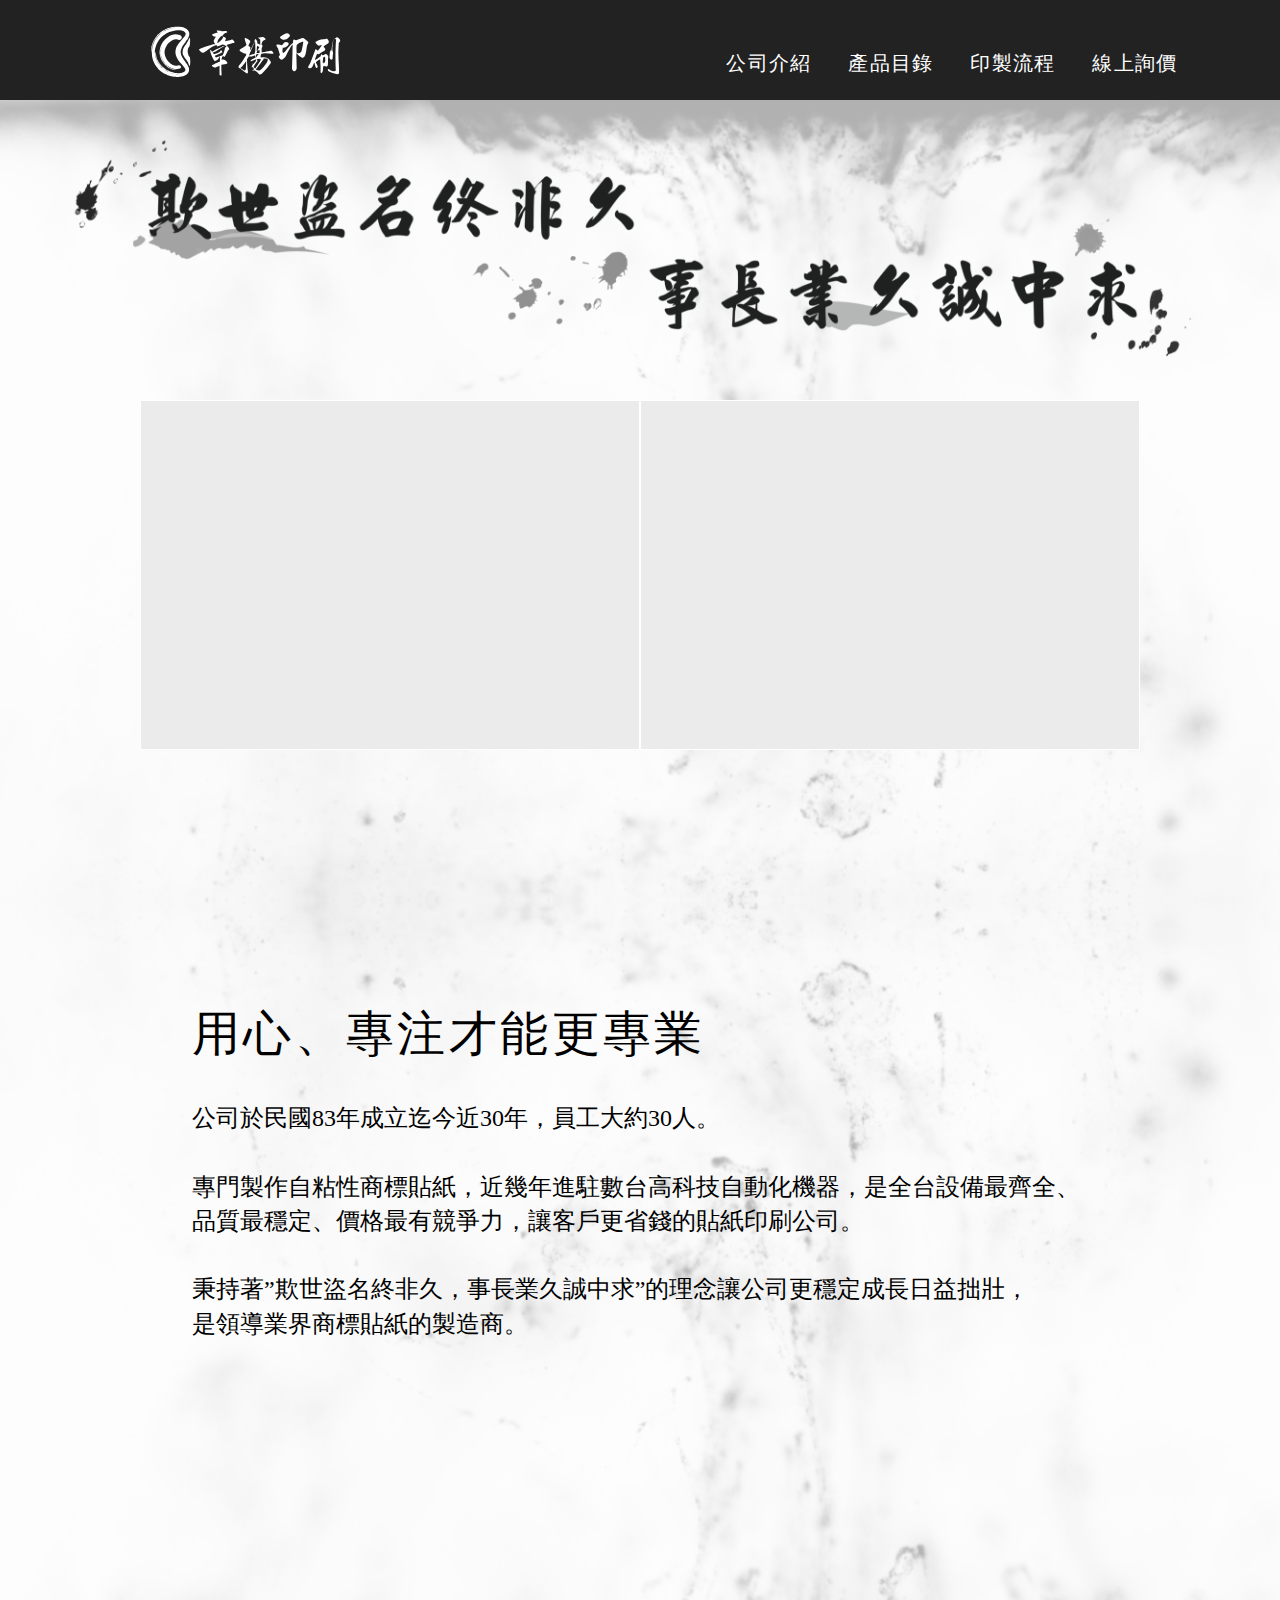
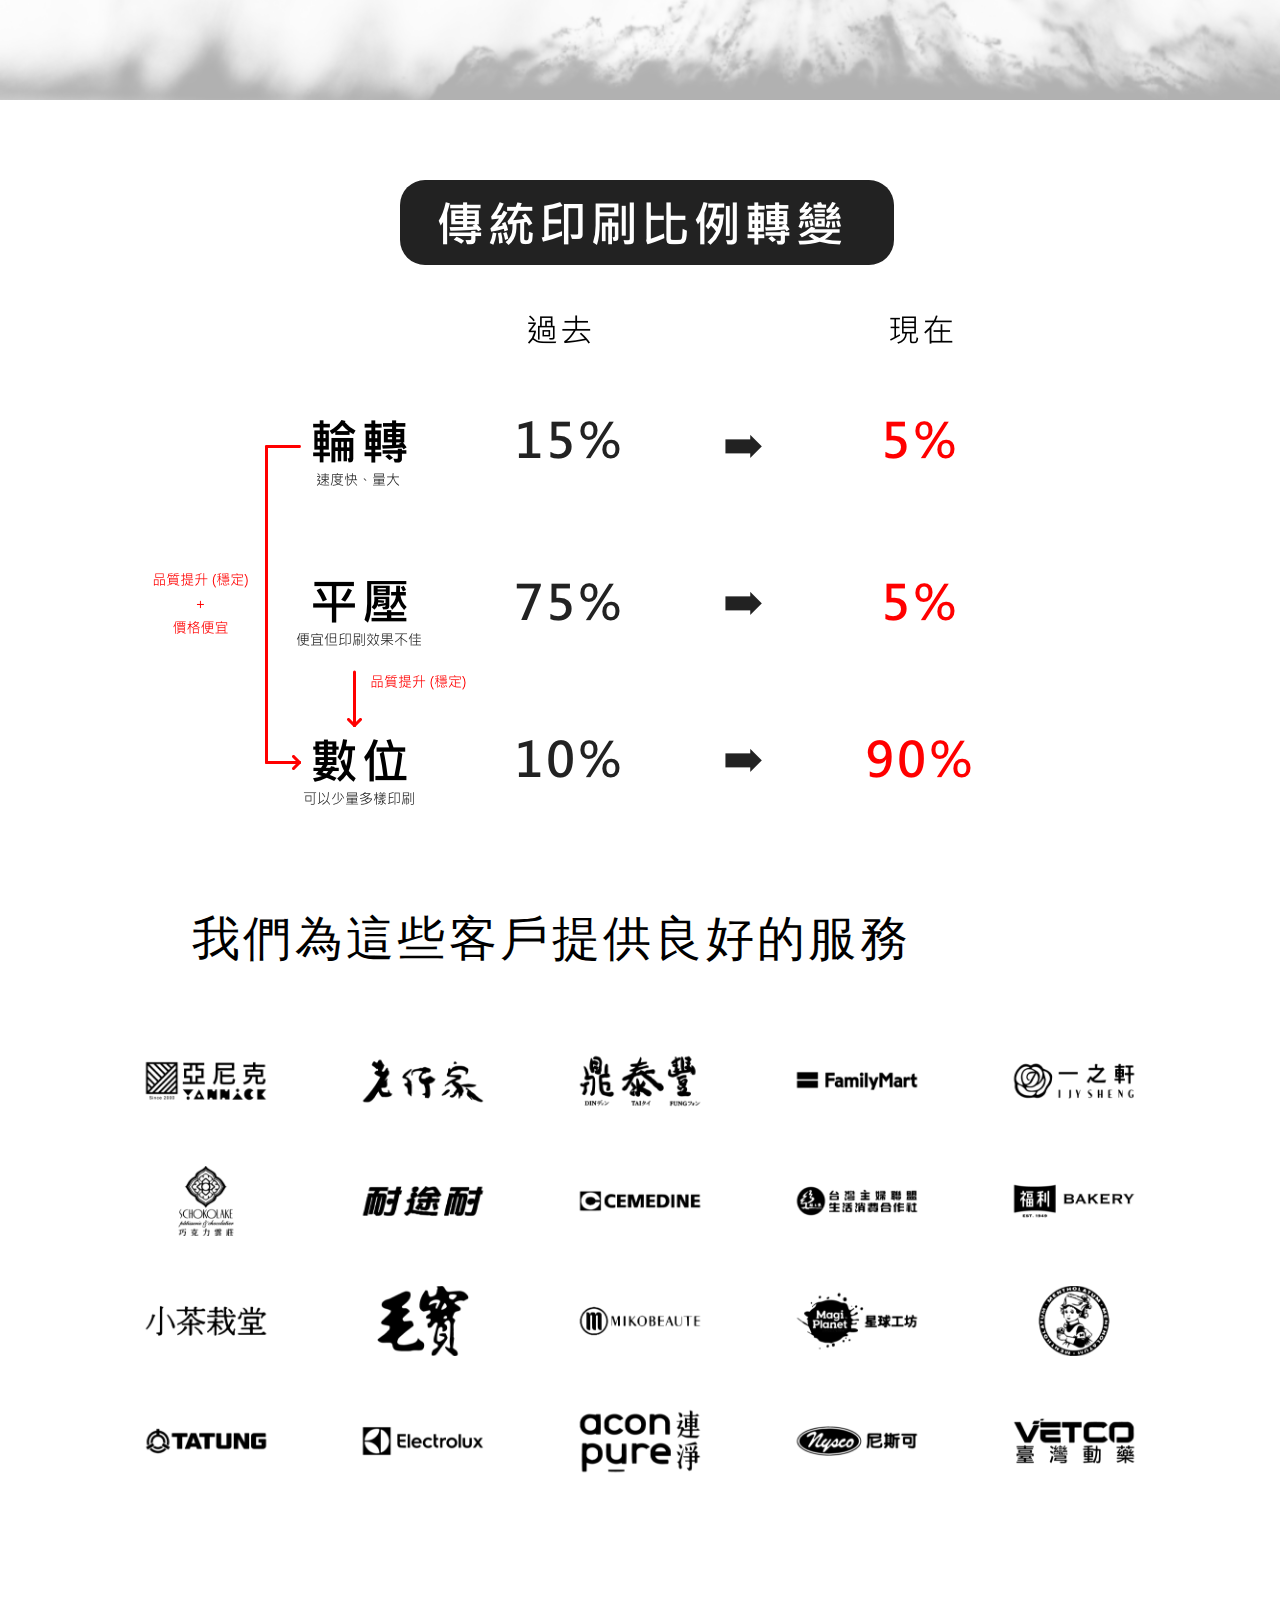
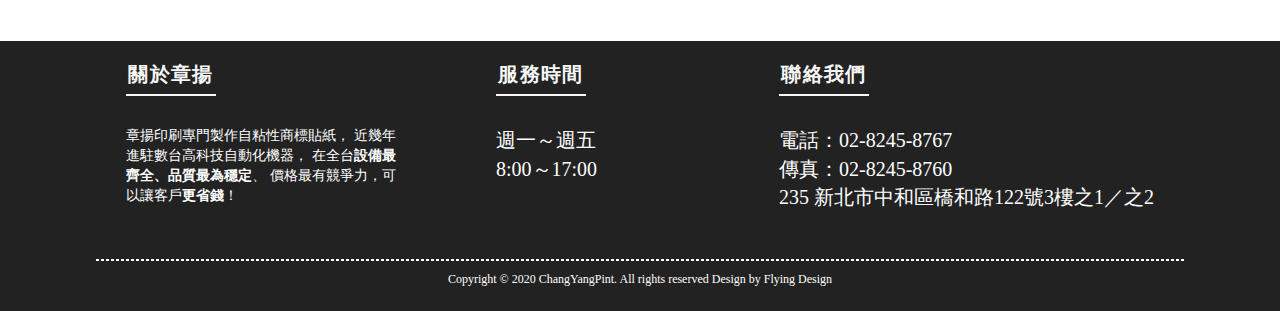
==== about.html @ 3173a576 "Add content on about.html" ====
<!doctype html>
<html lang="en">
<head>
    <meta charset="UTF-8">
    <meta name="viewport"
          content="width=device-width, user-scalable=no, initial-scale=1.0, maximum-scale=1.0, minimum-scale=1.0">
    <meta http-equiv="X-UA-Compatible" content="ie=edge">
    <title>章揚印刷 - 公司介紹</title>
    <link rel="stylesheet" href="https://maxcdn.bootstrapcdn.com/bootstrap/3.3.7/css/bootstrap.min.css">
    <link rel="stylesheet" type="text/css" href="css/root.css"/>
    <link rel="stylesheet" type="text/css" href="css/gen_layout.css"/>
    <link rel="stylesheet" type="text/css" href="css/animate.css"/>
</head>
<body>
<div>
    <!-- 頭部導覽 -->
    <header>
        <a href="index.html">
            <div id="nav-logo"></div>
        </a>
        <nav>
            <ul>
                <li><a href="about.html">公司介紹</a></li>
                <li><a href="catalog.html">產品目錄</a></li>
                <li><a href="process.html">印製流程</a></li>
                <li><a href="process.html#online-quote">線上詢價</a></li>
            </ul>
        </nav>
    </header>
    <!-- 公司介紹重點 -->
    <article class="company-main-content1">
        <div class="company-motto fade-in"><img src="img/about/img_introduction_motto.png"></div>
        <div class="company-content-gallery">
            <div class="company-content-gallery-img"></div>
            <div class="company-content-gallery-img"></div>
        </div>
    </article>
    <article class="company-main-content2">
        <div class="company-content-headline">用心、專注才能更專業</div>
        <div class="company-content-history">公司於民國83年成立迄今近30年，員工大約30人。</br></br>
            專門製作自粘性商標貼紙，近幾年進駐數台高科技自動化機器，是全台設備最齊全、</br>
            品質最穩定、價格最有競爭力，讓客戶更省錢的貼紙印刷公司。</br></br>
            秉持著”欺世盜名終非久，事長業久誠中求”的理念讓公司更穩定成長日益拙壯，</br>
            是領導業界商標貼紙的製造商。
        </div>
    </article>
    <!-- 成功案例 -->
    <article class="company-transition">
        <img src="img/about/tranditional_print.png"/>
    </article>
    <!-- 成功案例 -->
    <article>
        <div class="company-customer-headline">我們為這些客戶提供良好的服務</div>
        <div class="company-customer-logo">
            <ul>
                <li><img src="img/about/logo_client_1.png"></li>
                <li><img src="img/about/logo_client_2.png"></li>
                <li><img src="img/about/logo_client_3.png"></li>
                <li><img src="img/about/logo_client_4.png"></li>
                <li><img src="img/about/logo_client_5.png"></li>
            </ul>
            <ul>
                <li><img src="img/about/logo_client_6.png"></li>
                <li><img src="img/about/logo_client_7.png"></li>
                <li><img src="img/about/logo_client_8.png"></li>
                <li><img src="img/about/logo_client_9.png"></li>
                <li><img src="img/about/logo_client_10.png"></li>
            </ul>
            <ul>
                <li><img src="img/about/logo_client_11.png"></li>
                <li><img src="img/about/logo_client_12.png"></li>
                <li><img src="img/about/logo_client_13.png"></li>
                <li><img src="img/about/logo_client_14.png"></li>
                <li><img src="img/about/logo_client_15.png"></li>
            </ul>
            <ul>
                <li><img src="img/about/logo_client_16.png"></li>
                <li><img src="img/about/logo_client_17.png"></li>
                <li><img src="img/about/logo_client_18.png"></li>
                <li><img src="img/about/logo_client_19.png"></li>
                <li><img src="img/about/logo_client_20.png"></li>
            </ul>
        </div>
    </article>
    <!-- 底部資訊 -->
    <footer>
        <div id="footer-info">
            <div class="footer-about">
                <h4>關於章揚</h4>
                <p>章揚印刷專門製作自粘性商標貼紙， 近幾年進駐數台高科技自動化機器， 在全台<b>設備最齊全、品質最為穩定</b>、 價格最有競爭力，可以讓客戶<b>更省錢</b>！</p>
            </div>
            <div class="footer-hours">
                <h4>服務時間</h4>
                <p>週一～週五<br>8:00～17:00</p>
            </div>
            <div class="footer-contact">
                <h4>聯絡我們</h4>
                <p>電話：02-8245-8767<br>傳真：02-8245-8760<br>235 新北市中和區橋和路122號3樓之1／之2</p>
            </div>
        </div>
        <div id="footer-divider"></div>
        <div id="footer-copyright">
            Copyright © 2020 ChangYangPint. All rights reserved Design by Flying Design
        </div>
    </footer>
</div>
</body>
<script lang="javascript" src="https://ajax.googleapis.com/ajax/libs/jquery/3.5.1/jquery.min.js"></script>
<script lang="javascript" src="https://maxcdn.bootstrapcdn.com/bootstrap/3.3.7/js/bootstrap.min.js"></script>
<style>

    .company-main-content1 {
        position: relative;
        display: flow-root;
        margin: auto;
        height: 800px;
    }

    .company-main-content1::after {
        content: '';
        background: url('img/about/bg_1_introduction.png') 0% 0% no-repeat padding-box;
        background-size: cover;
        position: absolute;
        top: 0px;
        right: 0px;
        left: 0px;
        bottom: 0px;
        opacity: 0.3;
        z-index: -1;
    }

    .company-main-content2 {
        position: relative;
        display: block;
        margin: auto;
        padding-top: 100px;
        height: 800px;
    }

    .company-main-content2::after {
        content: '';
        background: url('img/about/bg_2_introduction.png') 0% 0% no-repeat padding-box;
        background-size: cover;
        position: absolute;
        top: 0px;
        right: 0px;
        left: 0px;
        bottom: 0px;
        opacity: 0.3;
        z-index: -1;
    }

    .company-motto {
        clear: both;
        margin: 26px auto auto;
        width: 1200px;
        height: 250px;

    }

    .company-content-gallery {
        clear: both;
        margin: 23.73px auto auto;
        display: flex;
        flex-wrap: wrap;
        justify-content: center;
    }

    .company-content-gallery-img {
        display: flex;
        width: 500px;
        height: 350px;
        border: 1px solid var(--unnamed-color-ffffff);
        background: #EBEBEB 0% 0% no-repeat padding-box;
        border: 1px solid #FFFFFF;
    }

    .company-content-headline {
        margin: auto auto auto 15%;
        width: 678px;
        height: 66px;
        font: Regular var(--unnamed-font-size-48)/var(--unnamed-line-spacing-64) var(--unnamed-font-family-microsoft-jhenghei);
        font-size: 48px;
        letter-spacing: var(--unnamed-character-spacing-3-36);
        color: var(--unnamed-color-000000);
        text-align: left;
        color: #000000;
    }

    .company-content-history {
        margin: 35px auto auto 15%;
        width: 904px;
        height: 338px;
        font: Regular var(--unnamed-font-size-24)/var(--unnamed-line-spacing-36) var(--unnamed-font-family-helvetica-neue);
        font-size: 24px;
        letter-spacing: var(--unnamed-character-spacing-0);
        color: var(--unnamed-color-000000);
        text-align: left;
        letter-spacing: 0px;
        color: #000000;
    }

    .company-customer-headline {
        margin: 95px auto auto 15%;
        width: 734px;
        height: 72px;
        font: Regular var(--unnamed-font-size-48)/var(--unnamed-line-spacing-64) var(--unnamed-font-family-microsoft-jhenghei);
        font-size: 48px;
        letter-spacing: var(--unnamed-character-spacing-3-36);
        color: var(--unnamed-color-000000);
        text-align: left;
        letter-spacing: 3.36px;
        color: #000000;
    }

    .company-customer-logo {
        clear: both;
        margin: 69px auto 115px auto;
        display: flex;
        flex-wrap: wrap;
        justify-content: center;
    }

    .company-customer-logo ul {
        list-style-type: none;
        padding: 0;
        margin-bottom: 50px;
        overflow: hidden;
    }

    .company-customer-logo li {
        float: left;
        margin: auto 38.5px auto;
    }

    .company-customer-logo img {
        width: 140px;
        height: 70px;
    }

    .company-transition {
        margin: 80px auto auto -150px;
        clear: both;
        display: flex;
        flex-wrap: wrap;
        justify-content: center;
    }
</style>
</html>
---- css/root.css ----
:root {

    /* Colors: */
    --unnamed-color-ffffff: #FFFFFF;
    --unnamed-color-222222: #222222;
    --unnamed-color-000000: #000000;
    --unnamed-color-f7f7f7: #F7F7F7;
    --unnamed-color-6f6f6f: #6F6F6F;
    --unnamed-color-eaeaea: #EAEAEA;
    --unnamed-color-bfbfbf: #BFBFBF;

    /* Font/text values */
    --unnamed-font-family-microsoft-jhenghei: Microsoft JhengHei;
    --unnamed-font-family-helvetica-neue: Helvetica Neue;
    --unnamed-font-style-regular: Regular;
    --unnamed-font-style-bold: Bold;
    --unnamed-font-size-16: 16px;
    --unnamed-font-size-20: 20px;
    --unnamed-font-size-24: 24px;
    --unnamed-font-size-32: 32px;
    --unnamed-font-size-48: 48px;
    --unnamed-character-spacing-0: 0px;
    --unnamed-character-spacing-1-4: 1.4px;
    --unnamed-character-spacing-2-24: 2.24px;
    --unnamed-character-spacing-3-36: 3.36px;
    --unnamed-line-spacing-24: 24px;
    --unnamed-line-spacing-27: 27px;
    --unnamed-line-spacing-35: 35px;
    --unnamed-line-spacing-36: 36px;
    --unnamed-line-spacing-42: 42px;
    --unnamed-line-spacing-64: 64px;
}

/* Character Styles */
.unnamed-character-style-1 {
    font-family: var(--unnamed-font-family-microsoft-jhenghei);
    font-style: var(--unnamed-font-style-regular);
    font-size: var(--unnamed-font-size-16);
    line-height: var(--unnamed-line-spacing-24);
    letter-spacing: var(--unnamed-character-spacing-0);
    color: var(--unnamed-color-6f6f6f);
}
.unnamed-character-style-2 {
    font-family: var(--unnamed-font-family-microsoft-jhenghei);
    font-style: var(--unnamed-font-style-regular);
    font-size: var(--unnamed-font-size-20);
    line-height: var(--unnamed-line-spacing-27);
    letter-spacing: var(--unnamed-character-spacing-1-4);
    color: var(--unnamed-color-000000);
}
.unnamed-character-style-3 {
    font-family: var(--unnamed-font-family-microsoft-jhenghei);
    font-style: var(--unnamed-font-style-regular);
    font-size: var(--unnamed-font-size-20);
    line-height: var(--unnamed-line-spacing-27);
    letter-spacing: var(--unnamed-character-spacing-1-4);
    color: var(--unnamed-color-f7f7f7);
}
.unnamed-character-style-4 {
    font-family: var(--unnamed-font-family-microsoft-jhenghei);
    font-style: var(--unnamed-font-style-regular);
    font-size: var(--unnamed-font-size-32);
    line-height: var(--unnamed-line-spacing-42);
    letter-spacing: var(--unnamed-character-spacing-2-24);
    color: var(--unnamed-color-000000);
}
.unnamed-character-style-5 {
    font-family: var(--unnamed-font-family-microsoft-jhenghei);
    font-style: var(--unnamed-font-style-regular);
    font-size: var(--unnamed-font-size-48);
    line-height: var(--unnamed-line-spacing-64);
    letter-spacing: var(--unnamed-character-spacing-3-36);
    color: var(--unnamed-color-000000);
}
.微軟正黑體-—-16pt_bold {
    font-family: var(--unnamed-font-family-microsoft-jhenghei);
    font-style: var(--unnamed-font-style-bold);
    font-size: var(--unnamed-font-size-16);
    line-height: var(--unnamed-line-spacing-24);
    letter-spacing: var(--unnamed-character-spacing-0);
    color: var(--unnamed-color-ffffff);
}
.微軟正黑體-—-20pt_bold {
    font-family: var(--unnamed-font-family-microsoft-jhenghei);
    font-style: var(--unnamed-font-style-bold);
    font-size: var(--unnamed-font-size-20);
    line-height: var(--unnamed-line-spacing-27);
    letter-spacing: var(--unnamed-character-spacing-1-4);
    color: var(--unnamed-color-ffffff);
}
.unnamed-character-style-6 {
    font-family: var(--unnamed-font-family-microsoft-jhenghei);
    font-style: var(--unnamed-font-style-bold);
    font-size: var(--unnamed-font-size-20);
    line-height: var(--unnamed-line-spacing-27);
    letter-spacing: var(--unnamed-character-spacing-0);
    color: var(--unnamed-color-222222);
}
---- css/gen_layout.css ----
body {
    position: relative;
    display: block;
    width: auto;
    opacity: 1;
    font-family: var(--unnamed-font-family-microsoft-jhenghei);
}

header {
    top: 0px;
    left: 0px;
    width: 100%;
    height: 100px;
    background: #222222;
}

#nav-logo {
    position: absolute;
    top: 22px;
    left: 138px;
    width: 210px;
    height: 60px;
    background: transparent url('../img/logo_changyangprint.svg') 0% 0% no-repeat padding-box;
    float: left;
}

nav {
    position: absolute;
    top: 49px;
    left: 692px;
}

nav ul {
    list-style-type: none;
    margin: 0;
    padding: 0;
    overflow: hidden;
}

nav li {
    float: left;
}

nav li a {
    display: block;
    margin-left: 32px;
    width: 90px;
    height: 32px;
    text-decoration: none;
    font: Regular var(--unnamed-font-size-20)/var(--unnamed-line-spacing-27) var(--unnamed-font-family-microsoft-jhenghei);
    font-size: 20px;
    letter-spacing: var(--unnamed-character-spacing-1-4);
    color: var(--unnamed-color-ffffff);
    text-align: center;
}

nav li a:hover {
    text-decoration: none;
    color: #707070;
    border-bottom: 1px;
    border-bottom-width: 2px;
    border-bottom-style: solid;
}

footer {
    width: auto;
    height: 270px;
    background: #222222 0% 0% no-repeat padding-box;
    text-align: center;
}

#footer-info {
    margin: 20px auto auto;
    display: inline-block;
    text-align: center;
}

#footer-info>div {
    float: left;
}

#footer-info h4 {
    margin-top: auto;
    width: 90px;
    height: 35px;
    text-align: center;
    border-bottom: 1px;
    border-bottom-width: 2px;
    border-bottom-style: solid;
    font: Bold var(--unnamed-font-size-20)/var(--unnamed-line-spacing-27) var(--unnamed-font-family-microsoft-jhenghei);
    letter-spacing: var(--unnamed-character-spacing-1-4);
    color: var(--unnamed-color-f7f7f7);
}

#footer-info p {
    margin-top: 30.03px;
    text-align: left;
    letter-spacing: var(--unnamed-character-spacing-0) !important;
    color: var(--unnamed-color-ffffff) !important;
}

.footer-about {
    width: 350px;
    margin: auto 20px auto 30px;
}

.footer-about p {
    width: 272px;
    height: 117px;
}

.footer-hours {
    width: 263px;
    margin-right: 20px;
}

.footer-hours p {
    width: 110px;
    height: 62px;
    font: Regular var(--unnamed-font-size-20)/35px var(--unnamed-font-family-microsoft-jhenghei);
    font-size: 20px !important;;
}

.footer-contact p {
    width: 405px;
    height: 97px;
    font: Regular var(--unnamed-font-size-20)/35px var(--unnamed-font-family-microsoft-jhenghei);
    font-size: 20px !important;
}

#footer-divider {
    clear: both;
    margin: auto;
    width: 85%;
    height: 0px;
    border: 1px dashed #FFFFFF;
}

#footer-copyright {
    clear: both;
    margin: 10px auto auto;
    width: 439px;
    height: 16px;
    text-align: center;
    font: Regular 12px/var(--unnamed-line-spacing-24) var(--unnamed-font-family-microsoft-jhenghei);
    font-size: 12px;
    letter-spacing: 0px;
    color: #FFFFFF;
}
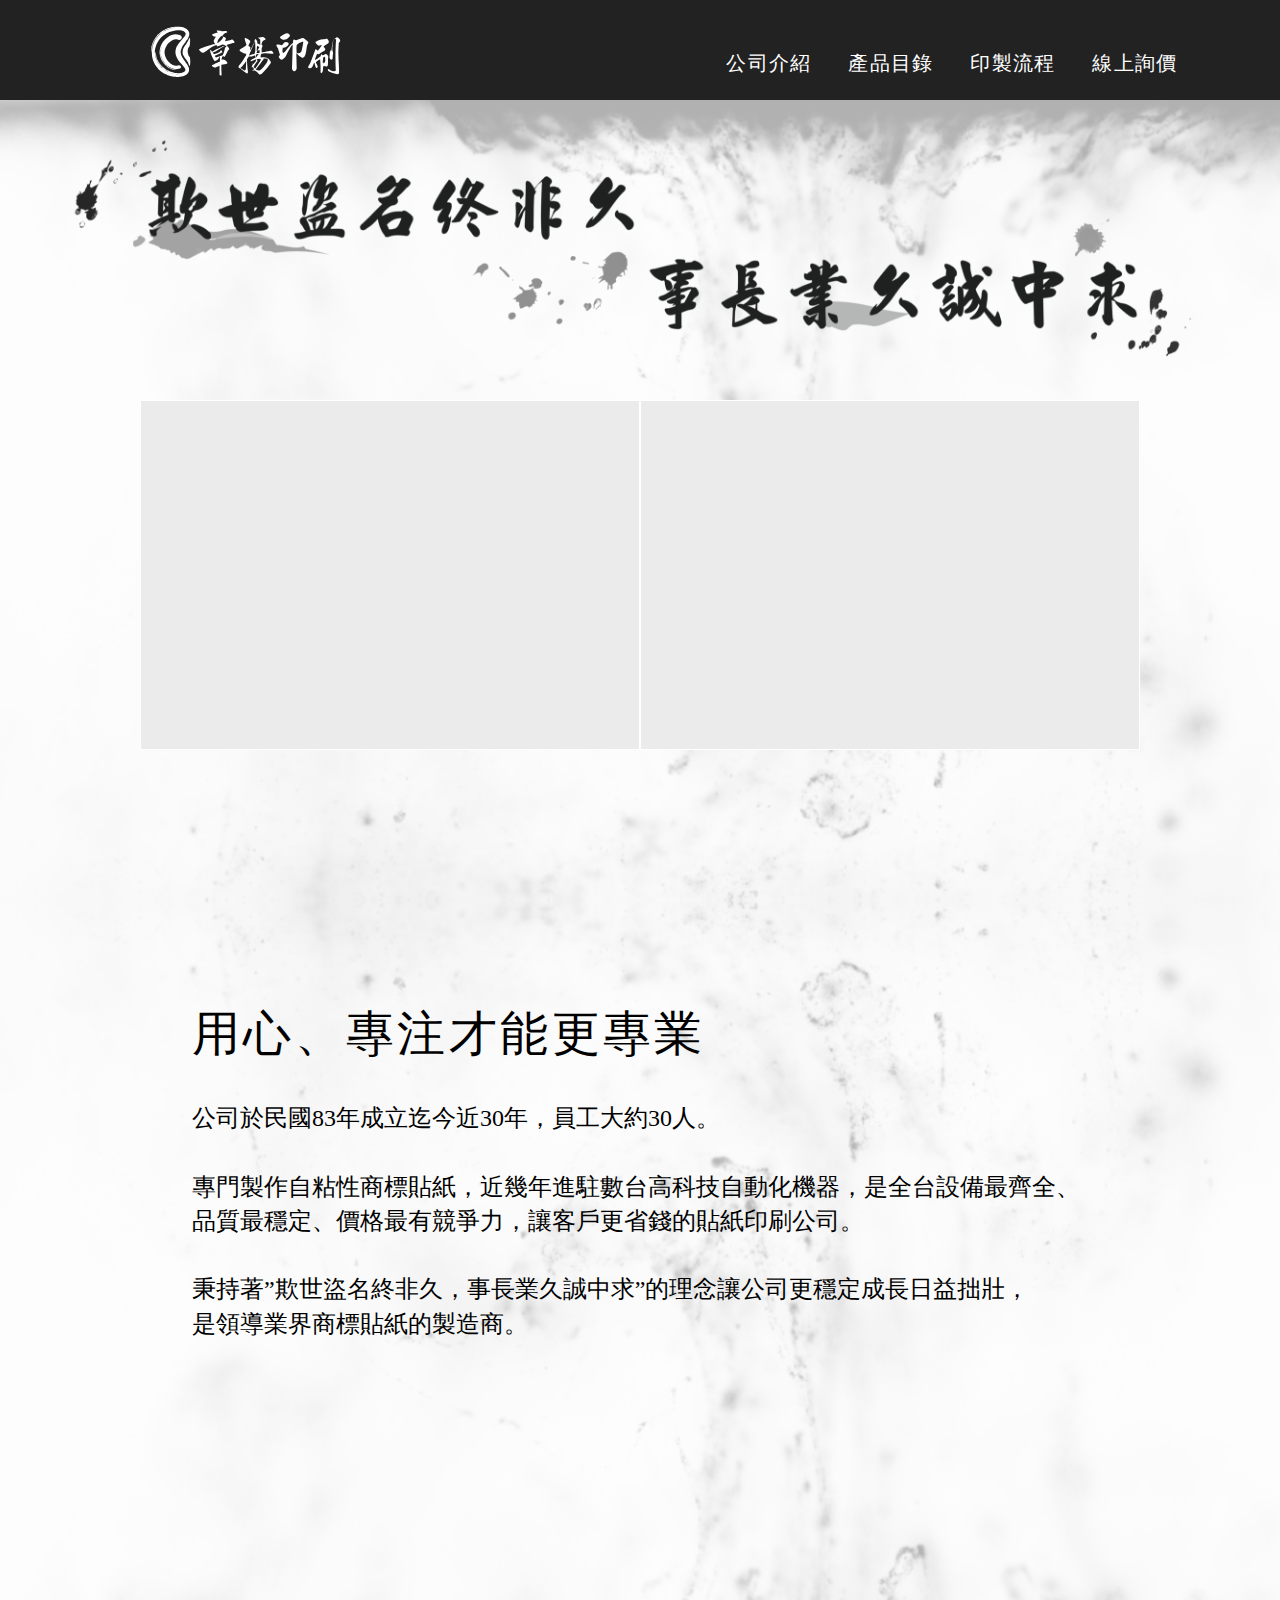
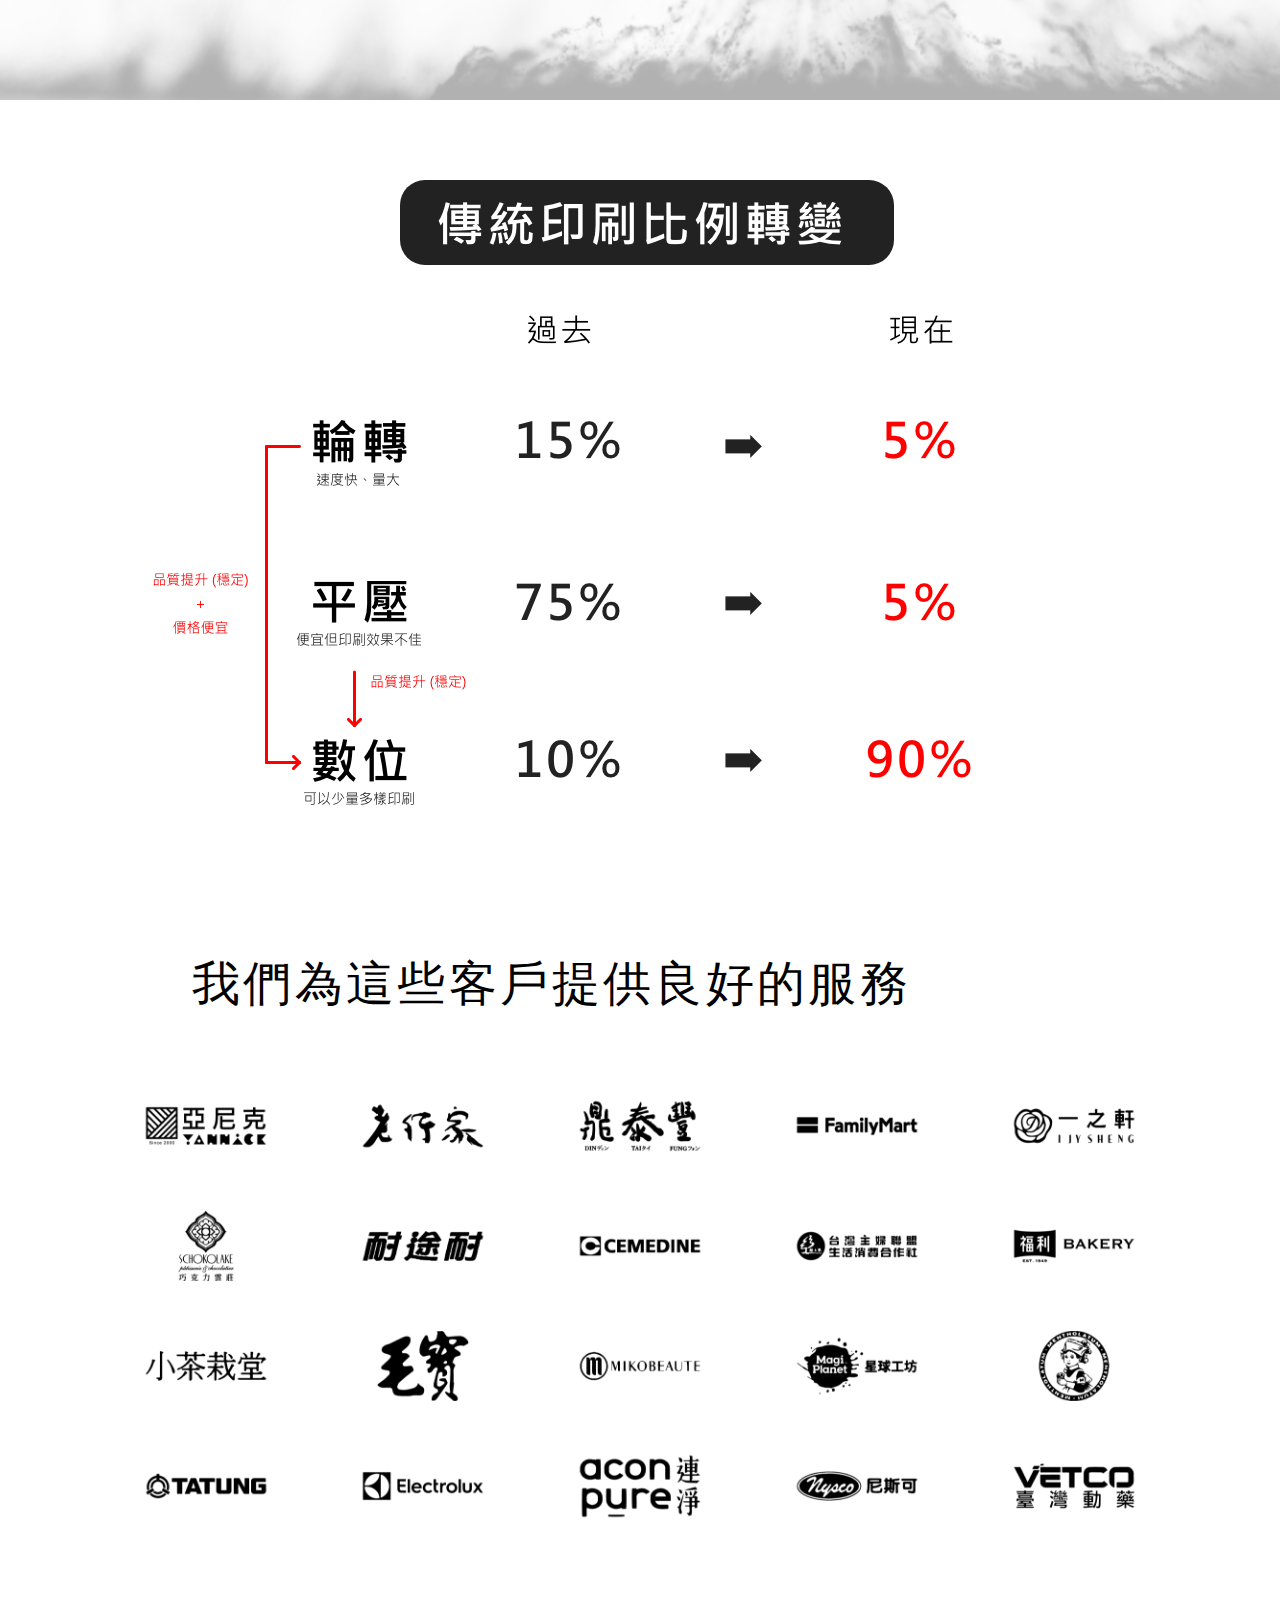
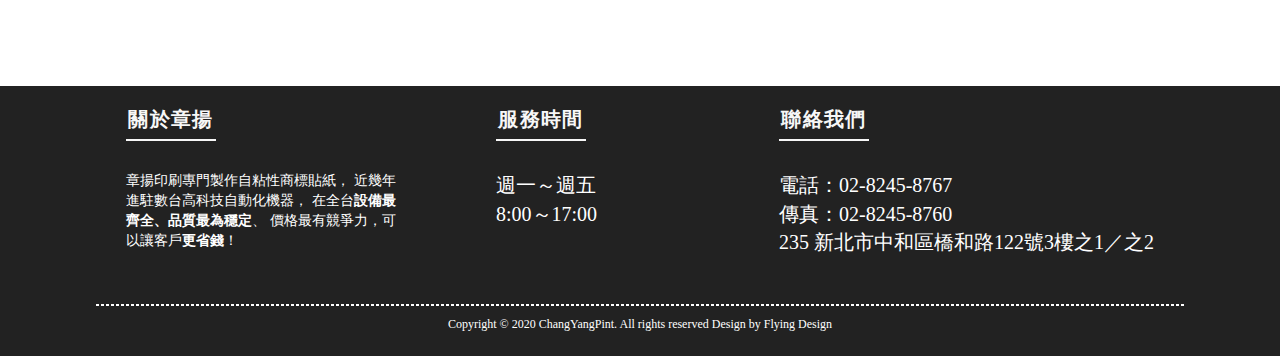
==== commit 5d7ce3da: "Update content on about.html" ====
--- a/about.html
+++ b/about.html
@@ -201,7 +201,7 @@
     }
 
     .company-customer-headline {
-        margin: 95px auto auto 15%;
+        margin: 140px auto auto 15%;
         width: 734px;
         height: 72px;
         font: Regular var(--unnamed-font-size-48)/var(--unnamed-line-spacing-64) var(--unnamed-font-family-microsoft-jhenghei);
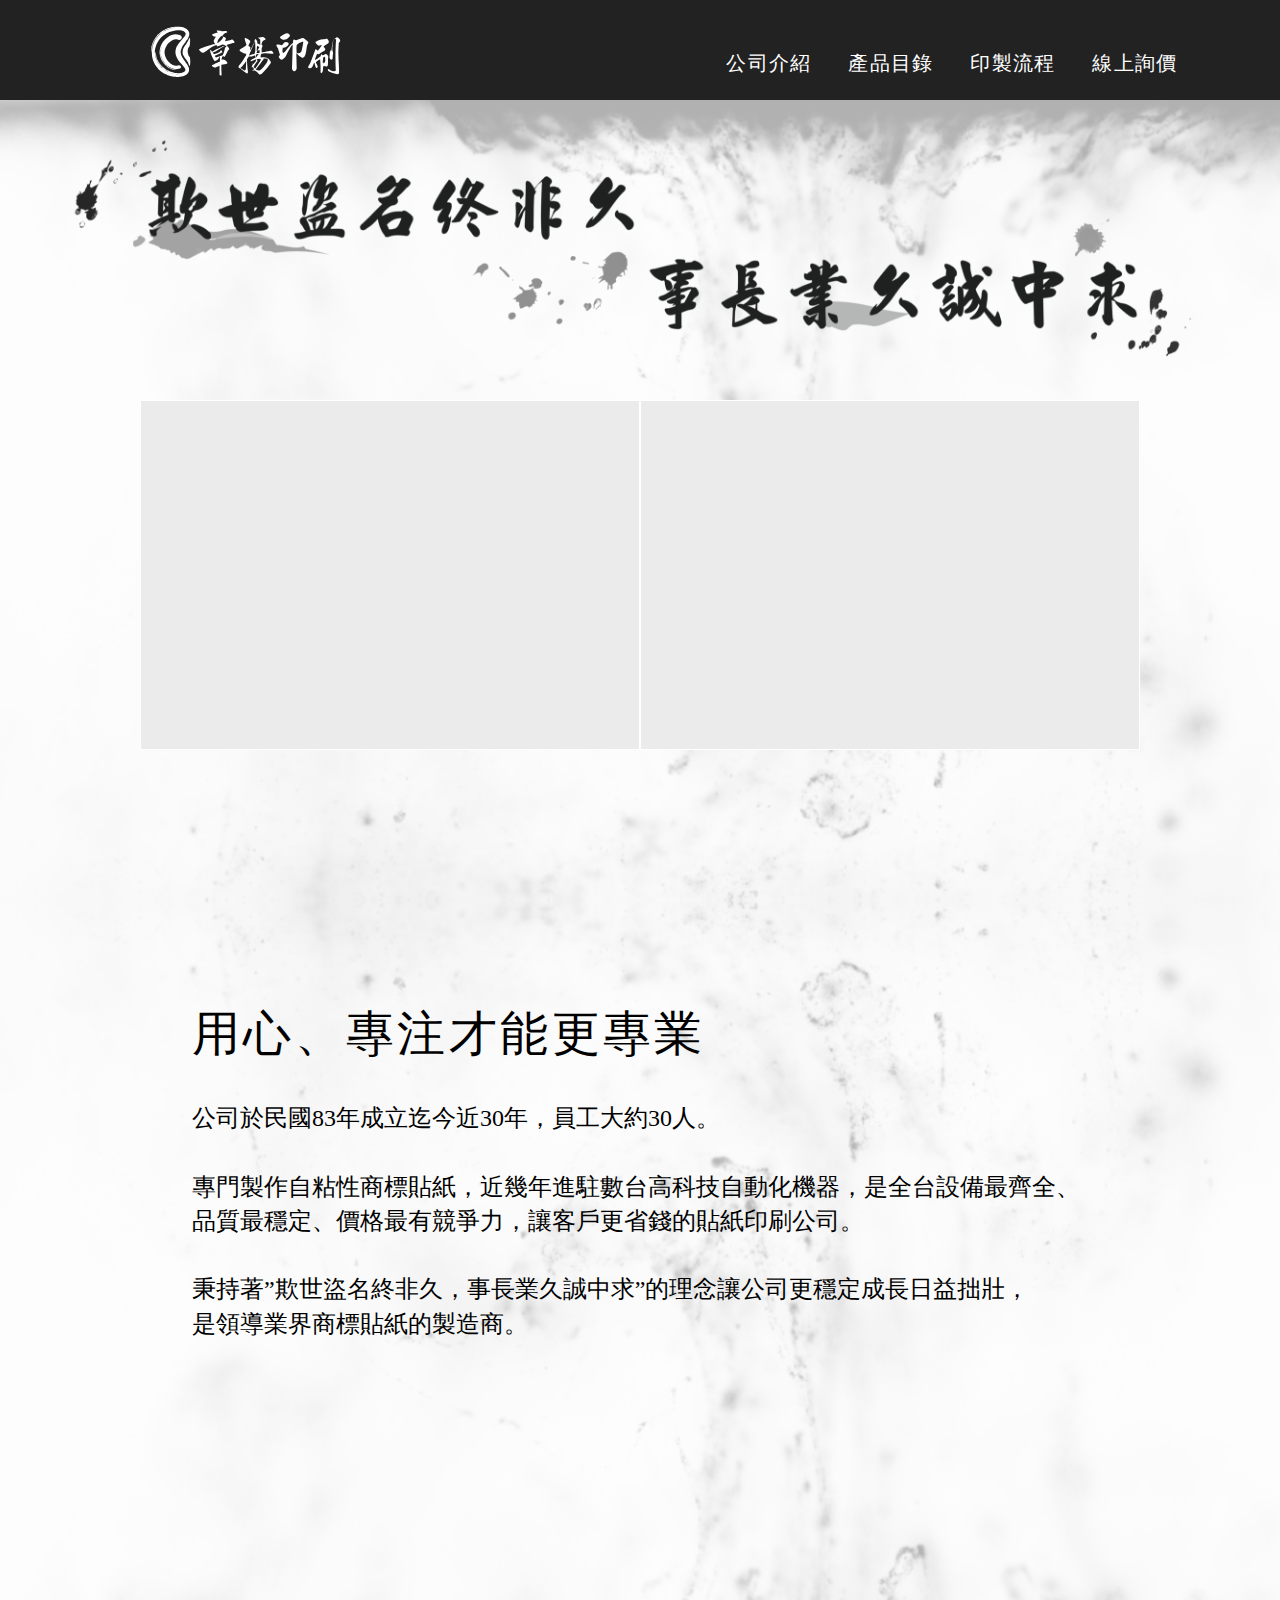
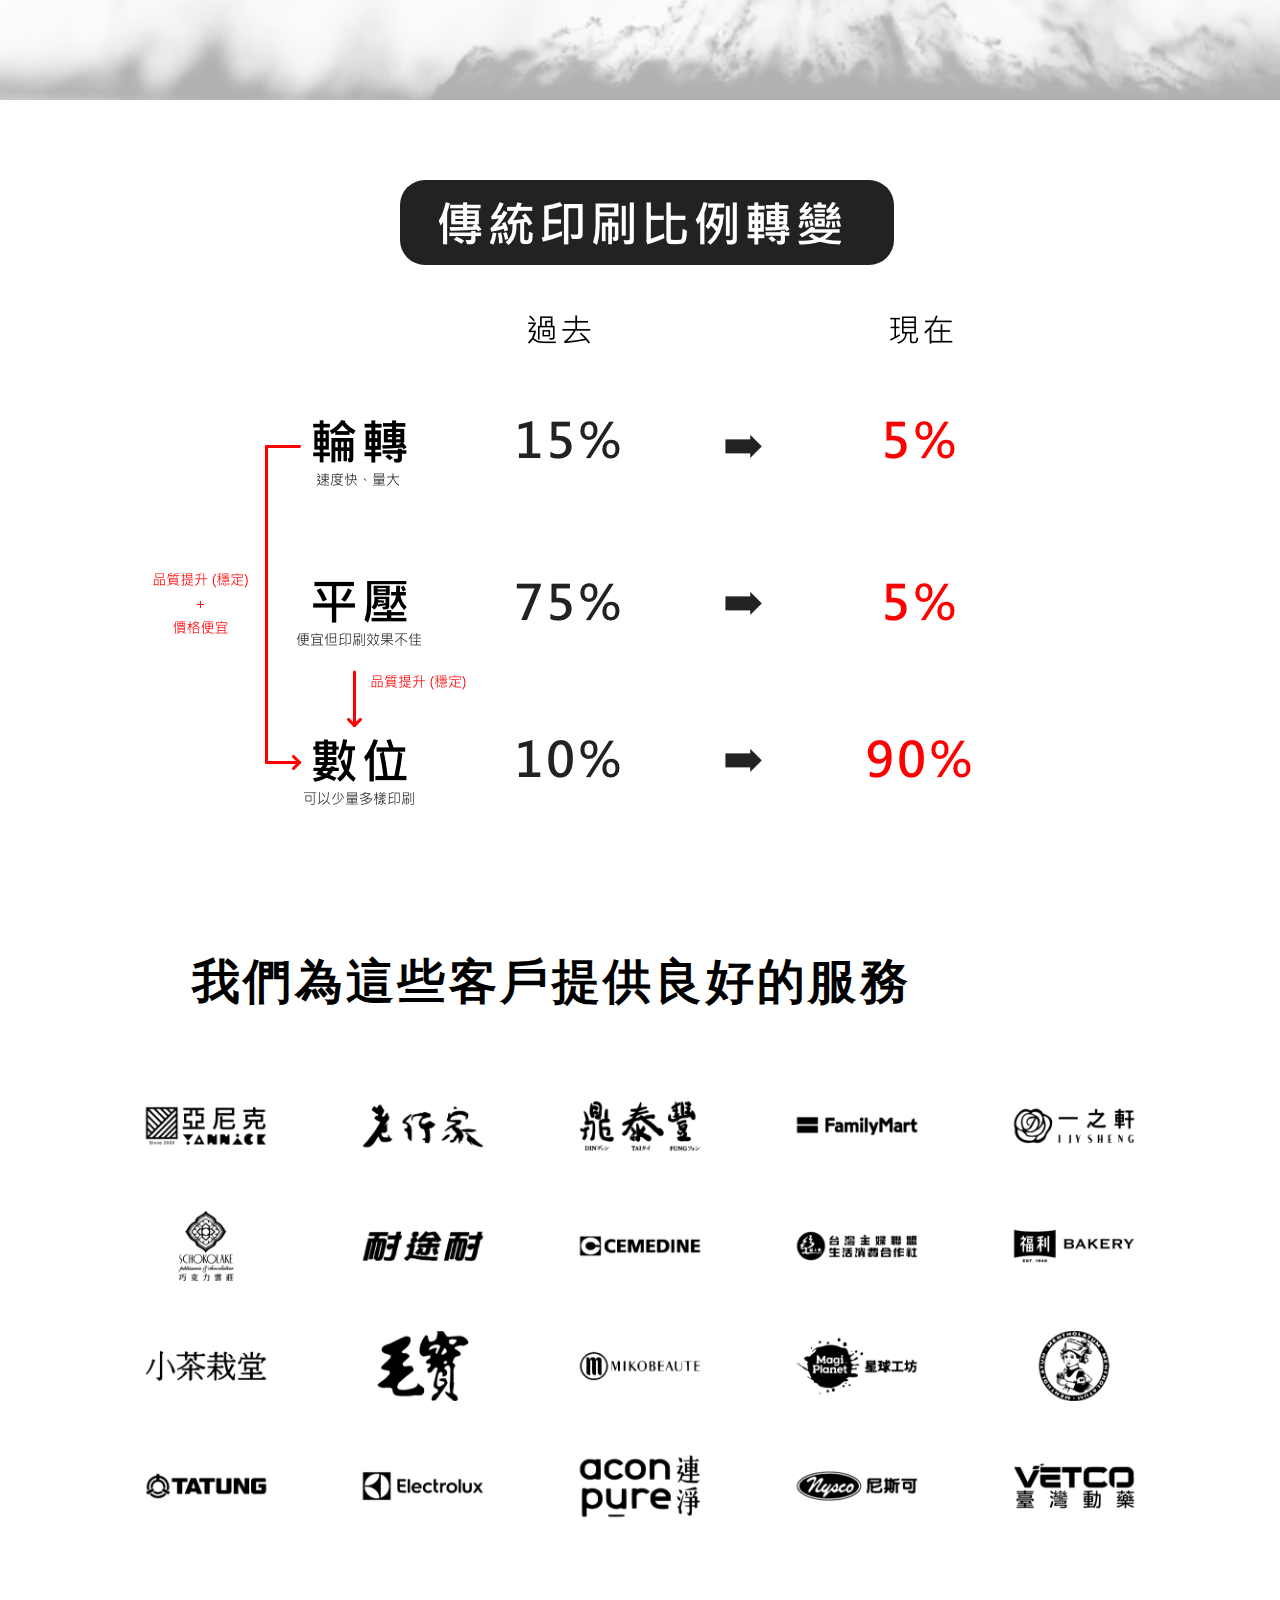
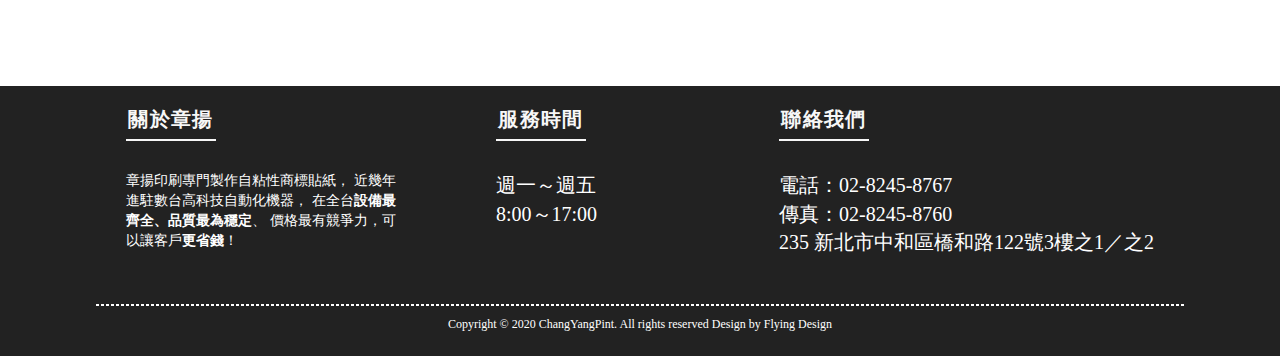
==== commit a88e04b7: "Update content on about.html" ====
--- a/about.html
+++ b/about.html
@@ -204,7 +204,7 @@
         margin: 140px auto auto 15%;
         width: 734px;
         height: 72px;
-        font: Regular var(--unnamed-font-size-48)/var(--unnamed-line-spacing-64) var(--unnamed-font-family-microsoft-jhenghei);
+        font: Bold var(--unnamed-font-size-48)/var(--unnamed-line-spacing-64) var(--unnamed-font-family-microsoft-jhenghei);
         font-size: 48px;
         letter-spacing: var(--unnamed-character-spacing-3-36);
         color: var(--unnamed-color-000000);
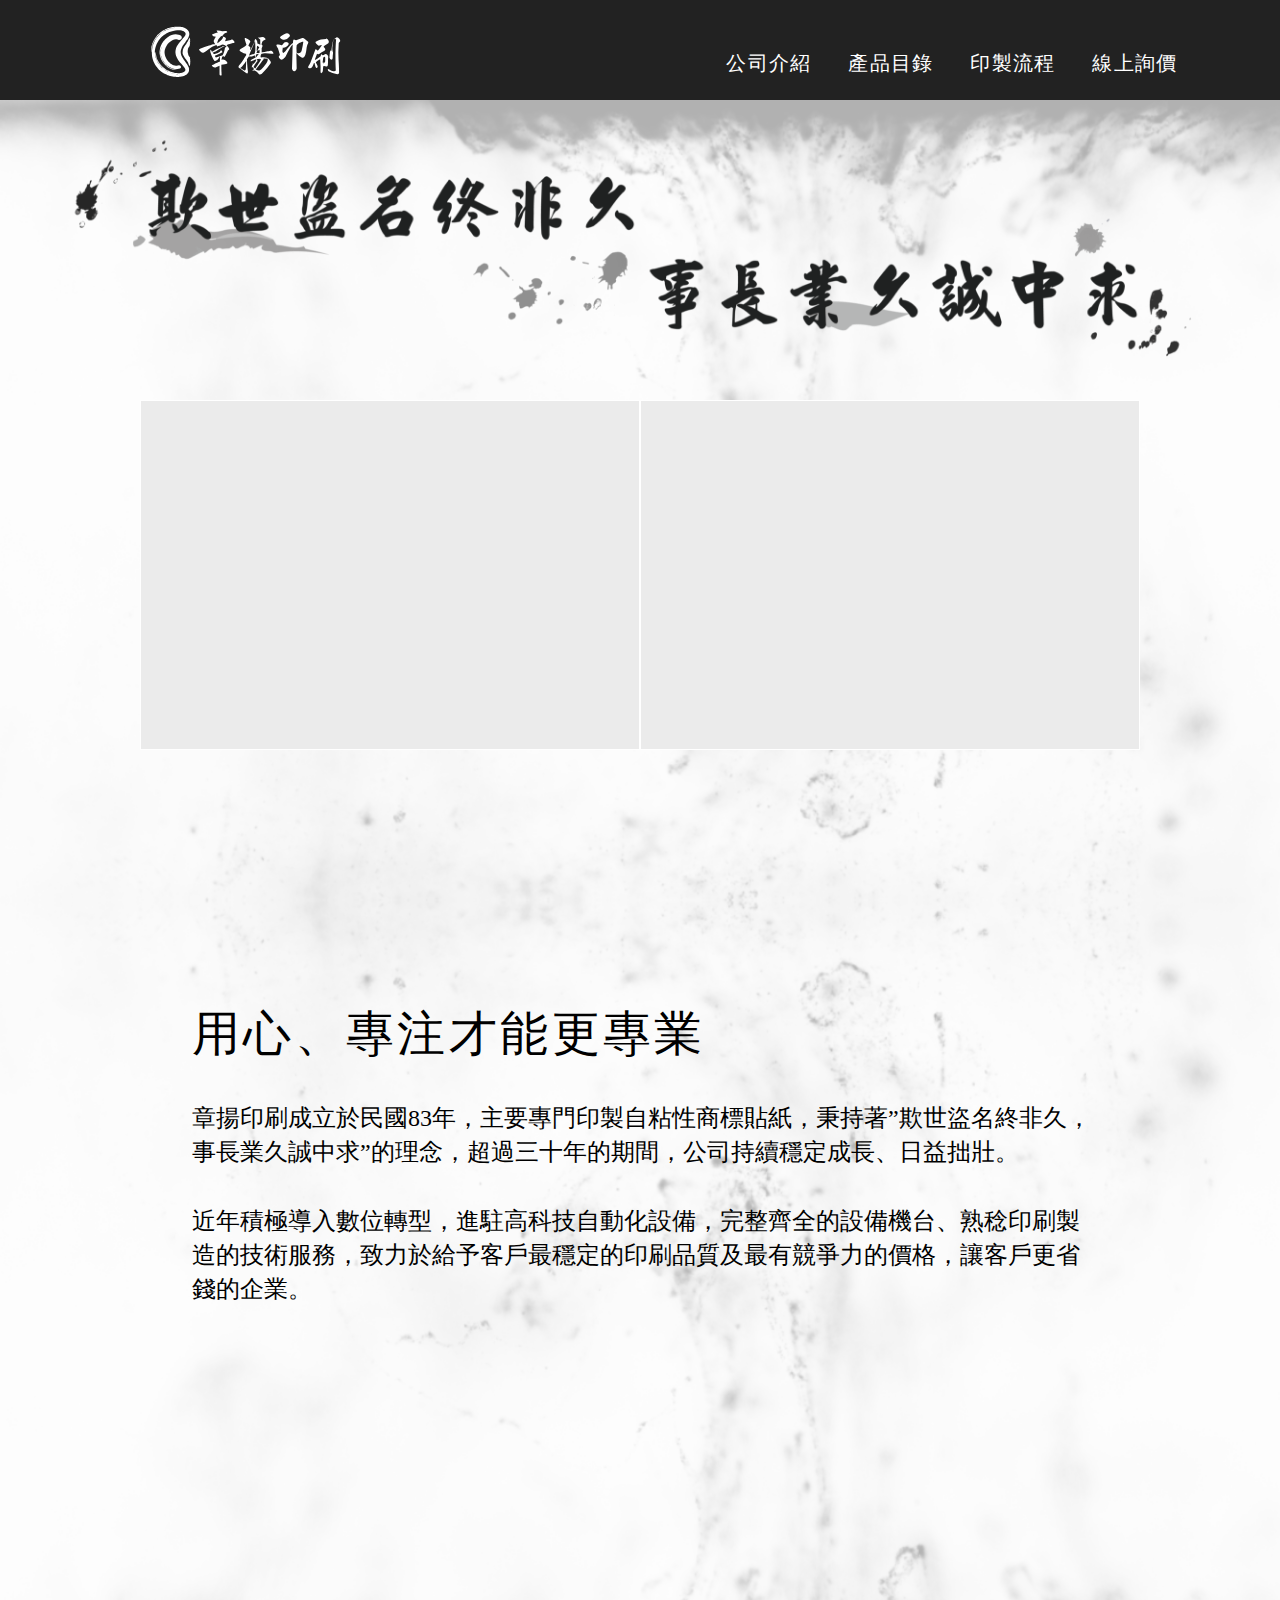
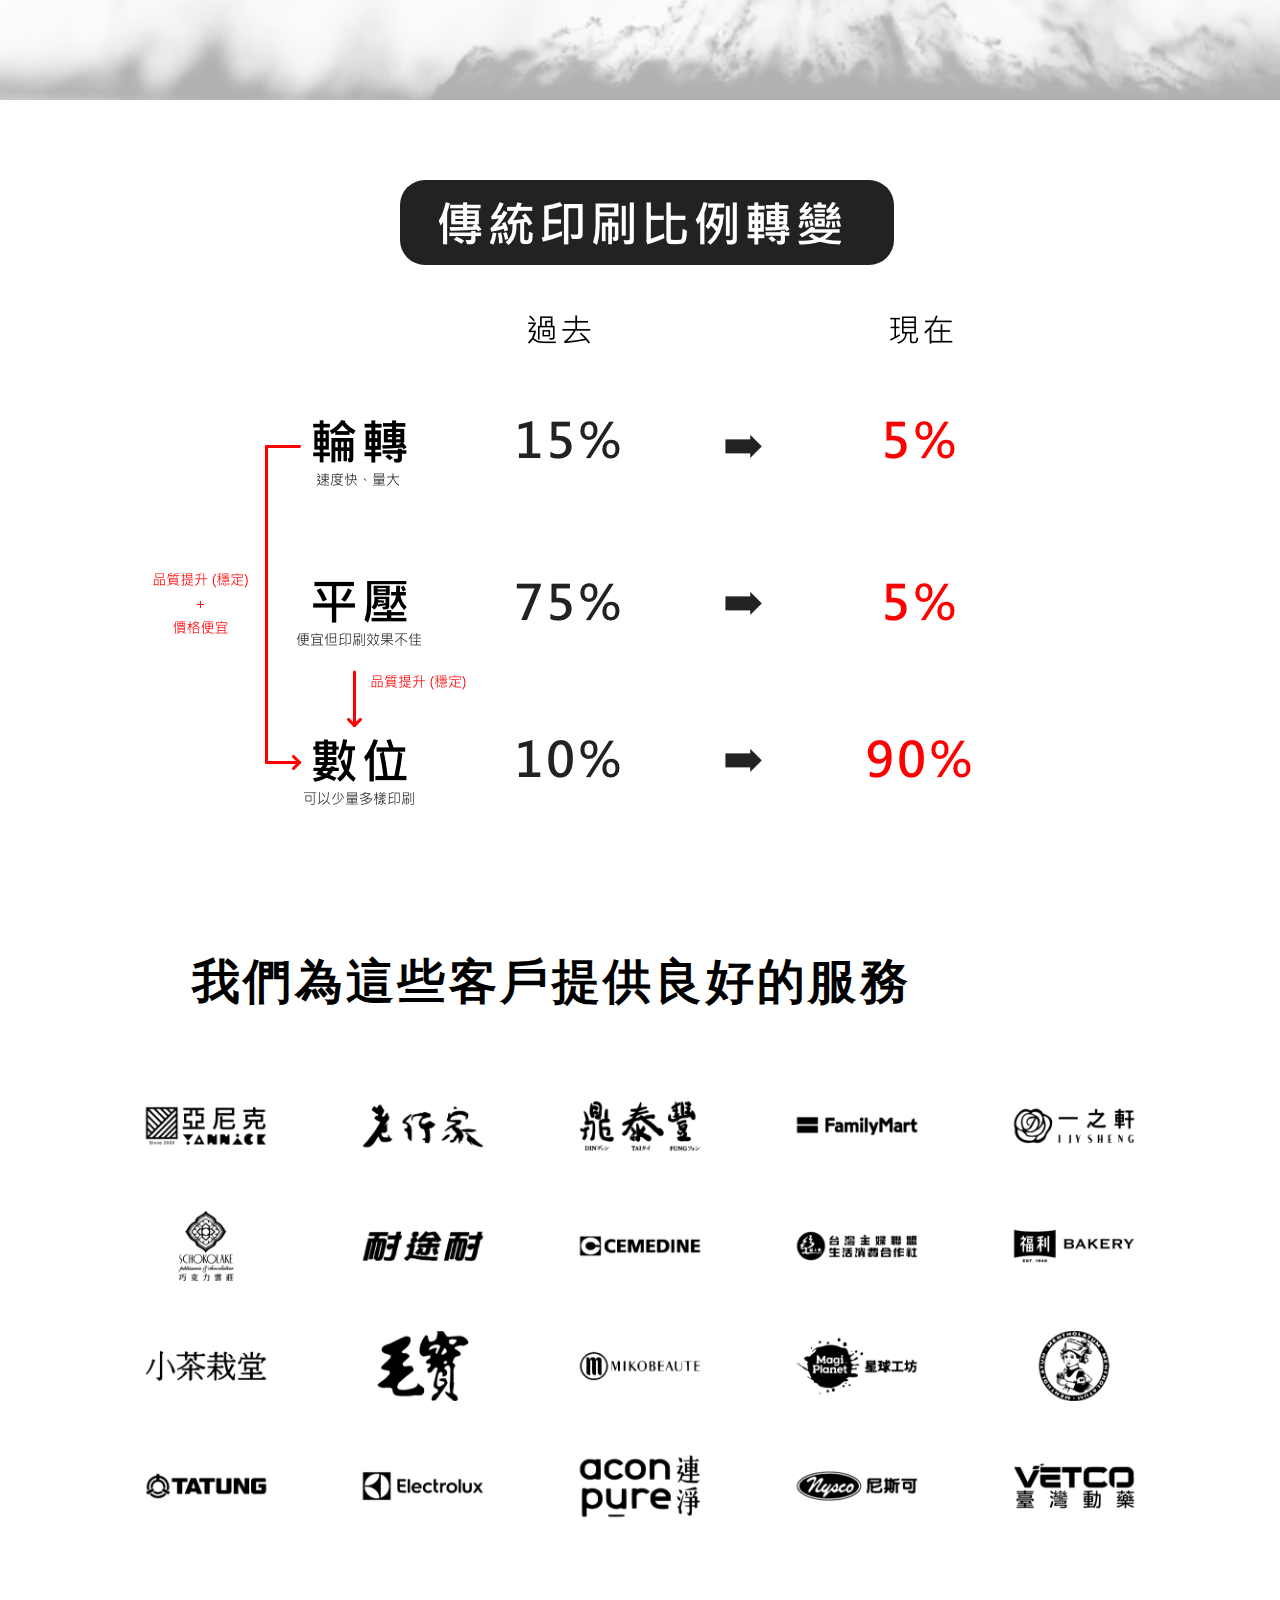
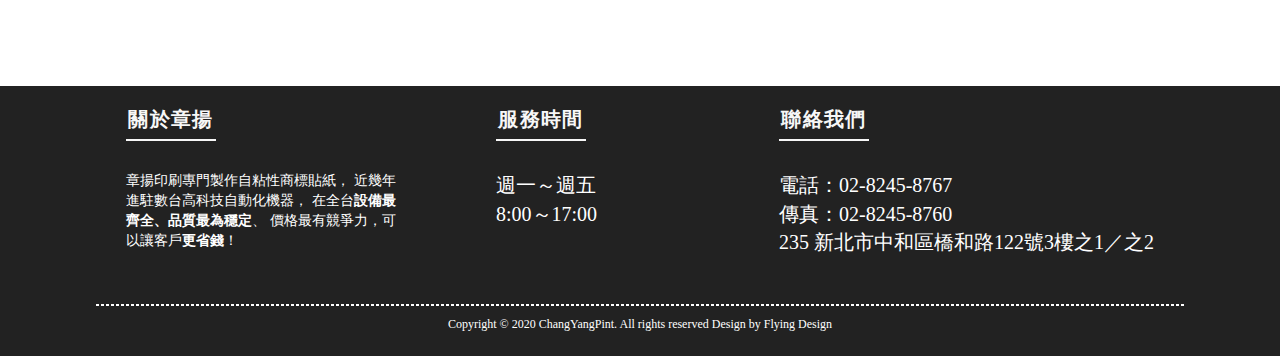
==== commit f7834d51: "Update content for products" ====
--- a/about.html
+++ b/about.html
@@ -37,11 +37,9 @@
     </article>
     <article class="company-main-content2">
         <div class="company-content-headline">用心、專注才能更專業</div>
-        <div class="company-content-history">公司於民國83年成立迄今近30年，員工大約30人。</br></br>
-            專門製作自粘性商標貼紙，近幾年進駐數台高科技自動化機器，是全台設備最齊全、</br>
-            品質最穩定、價格最有競爭力，讓客戶更省錢的貼紙印刷公司。</br></br>
-            秉持著”欺世盜名終非久，事長業久誠中求”的理念讓公司更穩定成長日益拙壯，</br>
-            是領導業界商標貼紙的製造商。
+        <div class="company-content-history">
+            章揚印刷成立於民國83年，主要專門印製自粘性商標貼紙，秉持著”欺世盜名終非久，事長業久誠中求”的理念，超過三十年的期間，公司持續穩定成長、日益拙壯。</br></br>
+            近年積極導入數位轉型，進駐高科技自動化設備，完整齊全的設備機台、熟稔印刷製造的技術服務，致力於給予客戶最穩定的印刷品質及最有競爭力的價格，讓客戶更省錢的企業。</br>
         </div>
     </article>
     <!-- 成功案例 -->
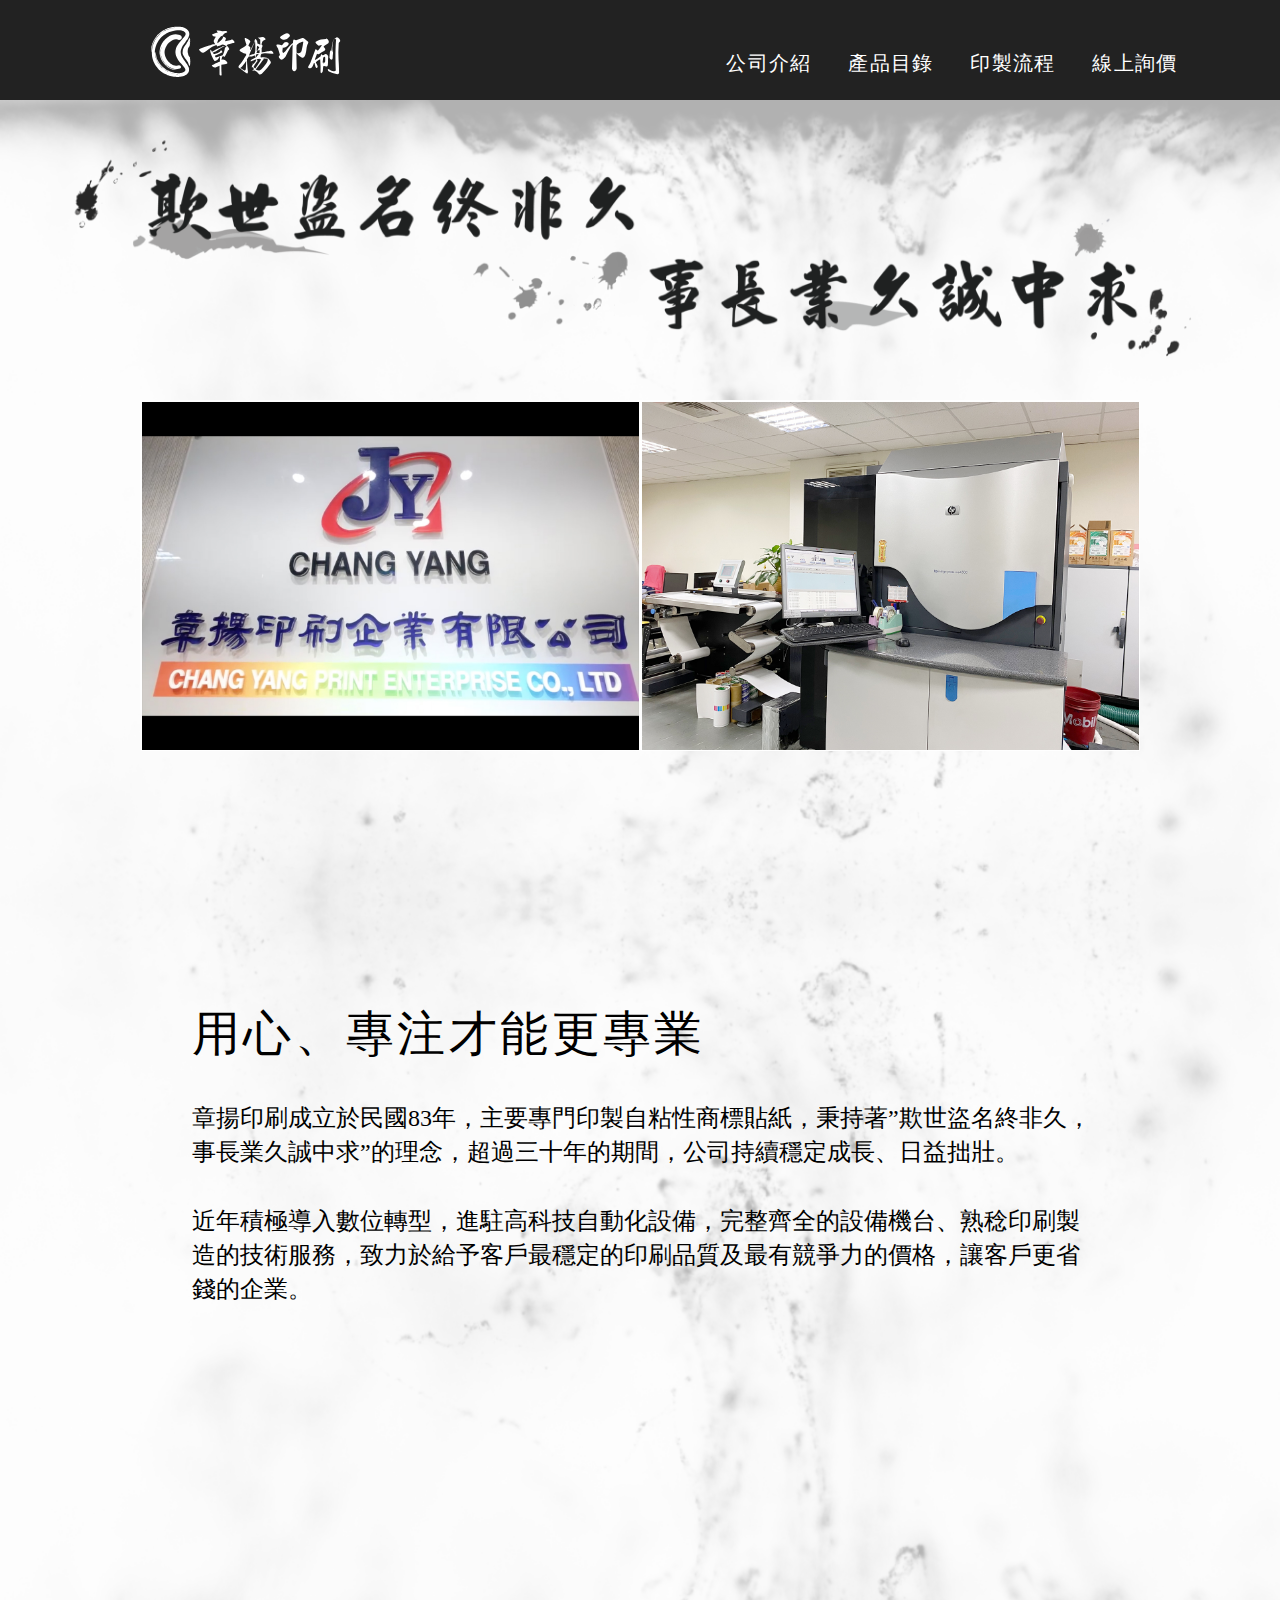
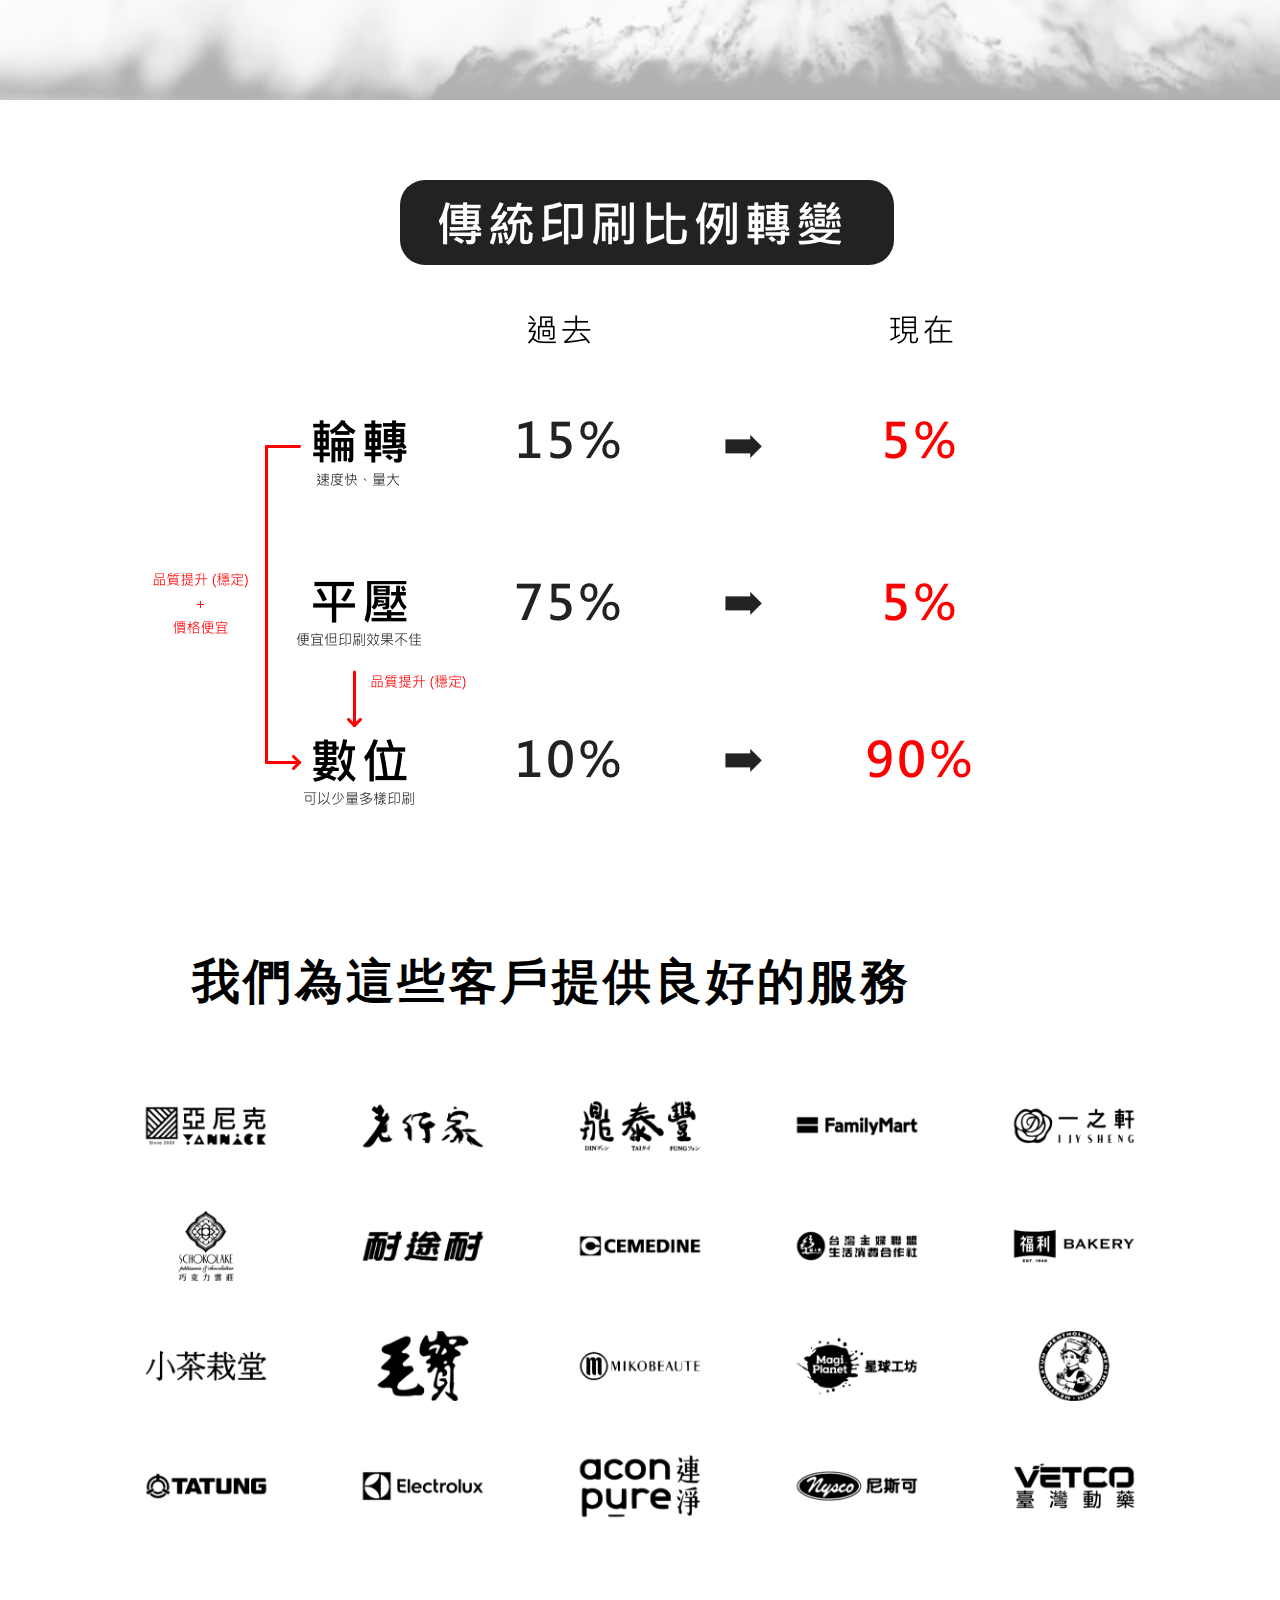
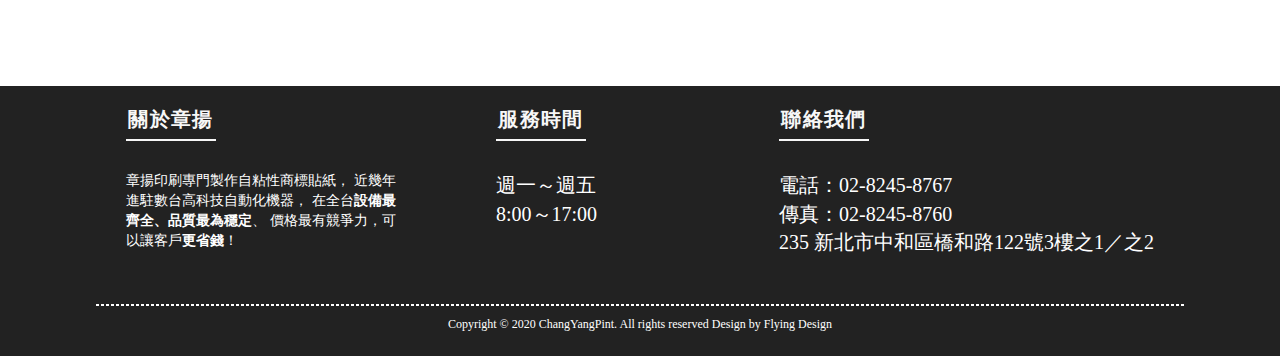
==== commit 50f9bc8a: "Update content" ====
--- a/about.html
+++ b/about.html
@@ -31,8 +31,8 @@
     <article class="company-main-content1">
         <div class="company-motto fade-in"><img src="img/about/img_introduction_motto.png"></div>
         <div class="company-content-gallery">
-            <div class="company-content-gallery-img"></div>
-            <div class="company-content-gallery-img"></div>
+            <div class="company-content-gallery-img"><img src="img/about/company.jpg"/></div>
+            <div class="company-content-gallery-img"><img src="img/about/company1.jpg"/></div>
         </div>
     </article>
     <article class="company-main-content2">
@@ -164,7 +164,7 @@
         justify-content: center;
     }
 
-    .company-content-gallery-img {
+    .company-content-gallery-img, .company-content-gallery img {
         display: flex;
         width: 500px;
         height: 350px;
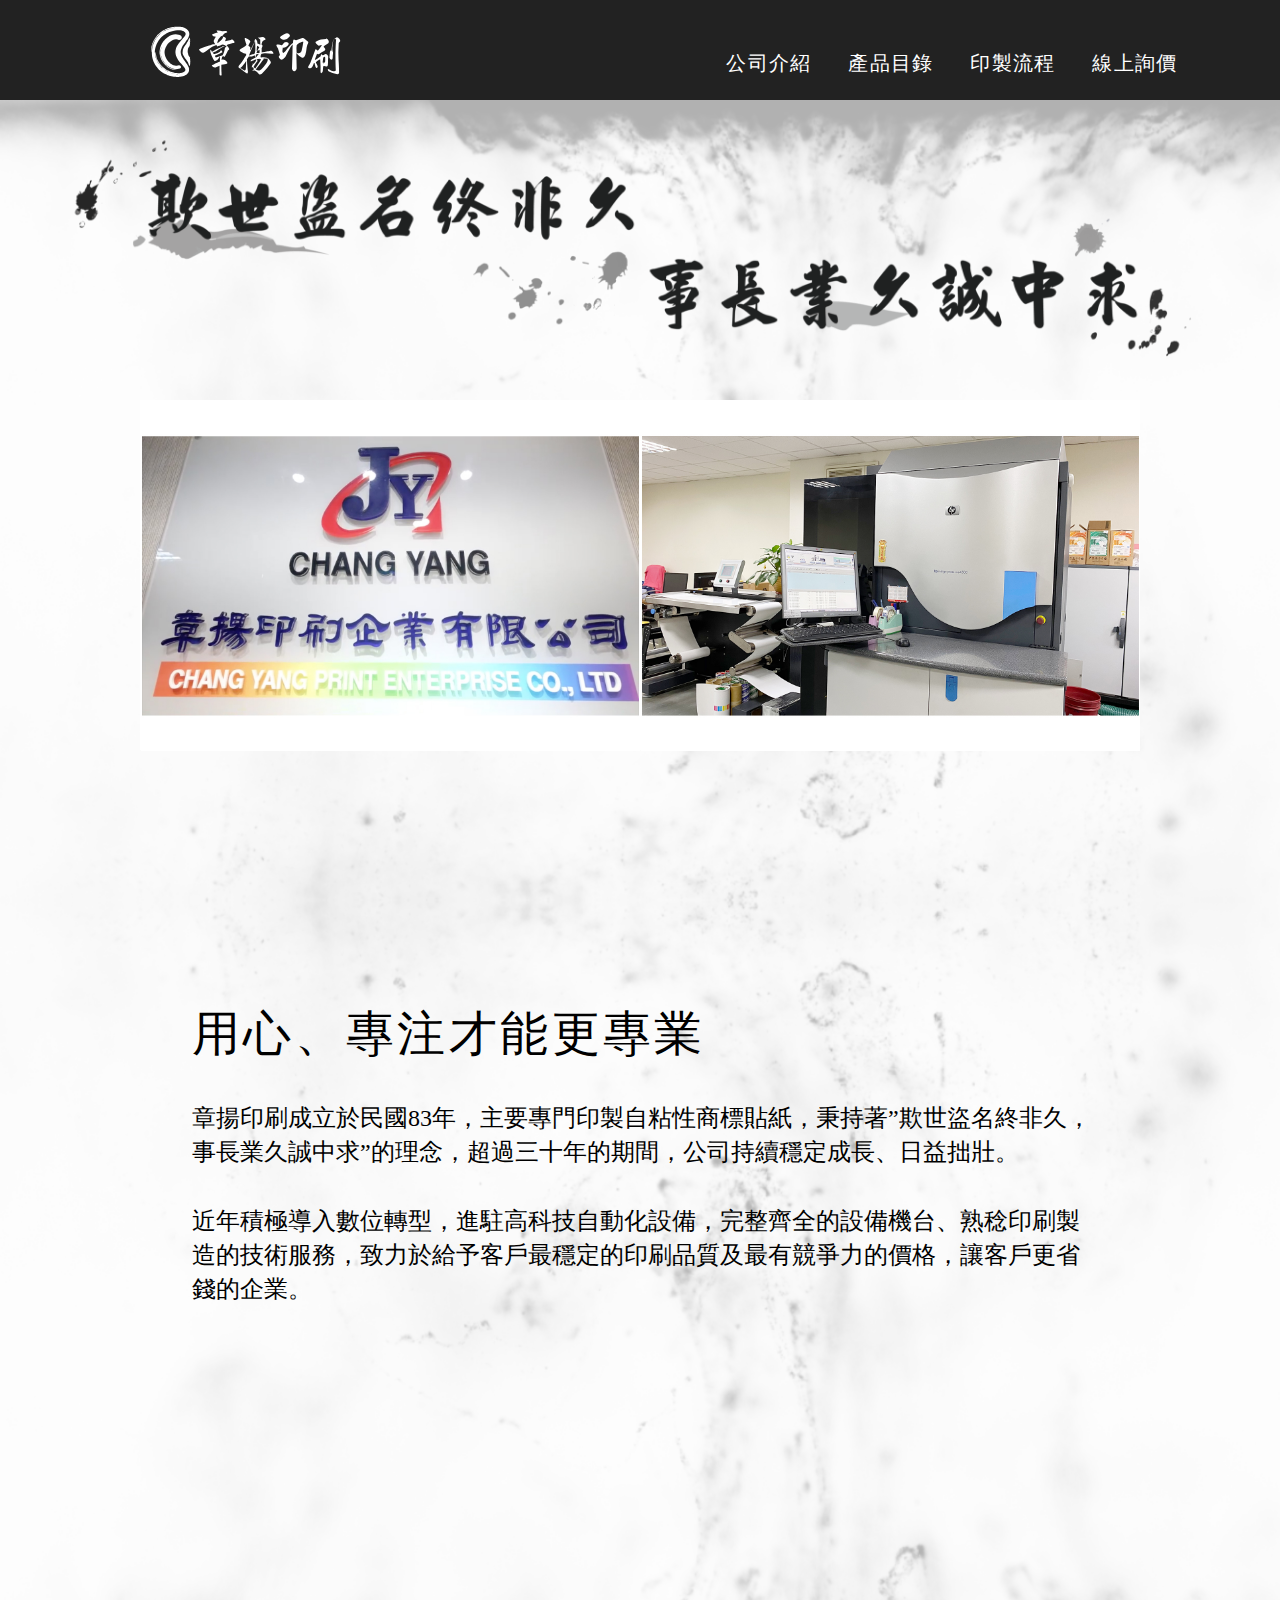
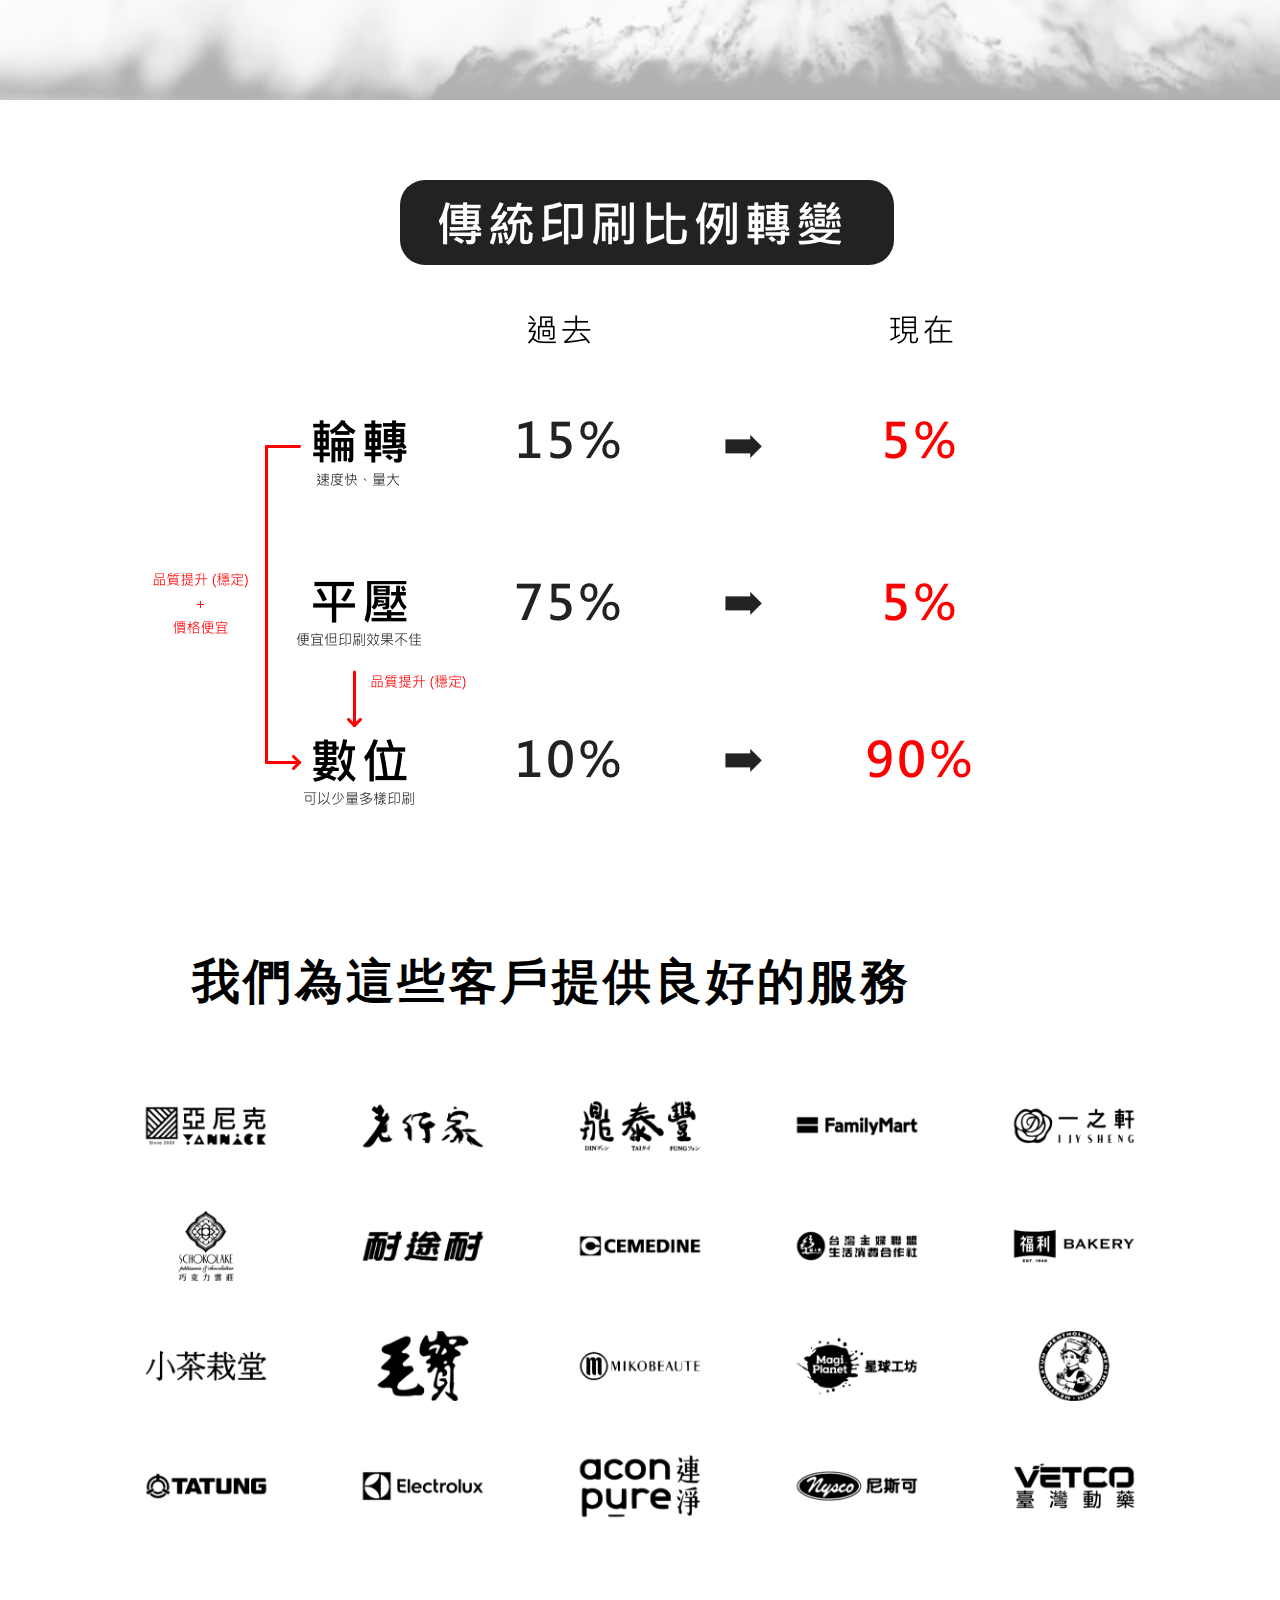
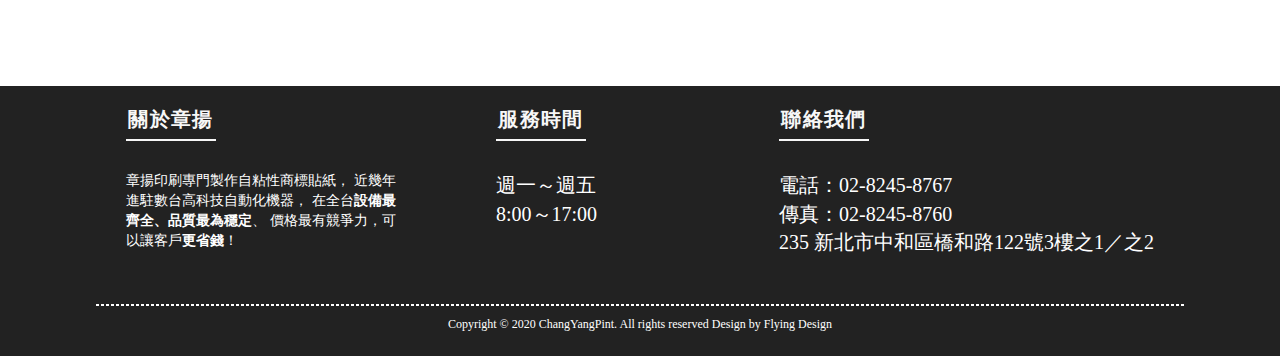
==== commit 6d438ecf: "Add GA" ====
--- a/about.html
+++ b/about.html
@@ -9,6 +9,7 @@
     <link rel="stylesheet" href="https://maxcdn.bootstrapcdn.com/bootstrap/3.3.7/css/bootstrap.min.css">
     <link rel="stylesheet" type="text/css" href="css/root.css"/>
     <link rel="stylesheet" type="text/css" href="css/gen_layout.css"/>
+    <script lang="javascript" src="js/ga.js"></script>
     <link rel="stylesheet" type="text/css" href="css/animate.css"/>
 </head>
 <body>
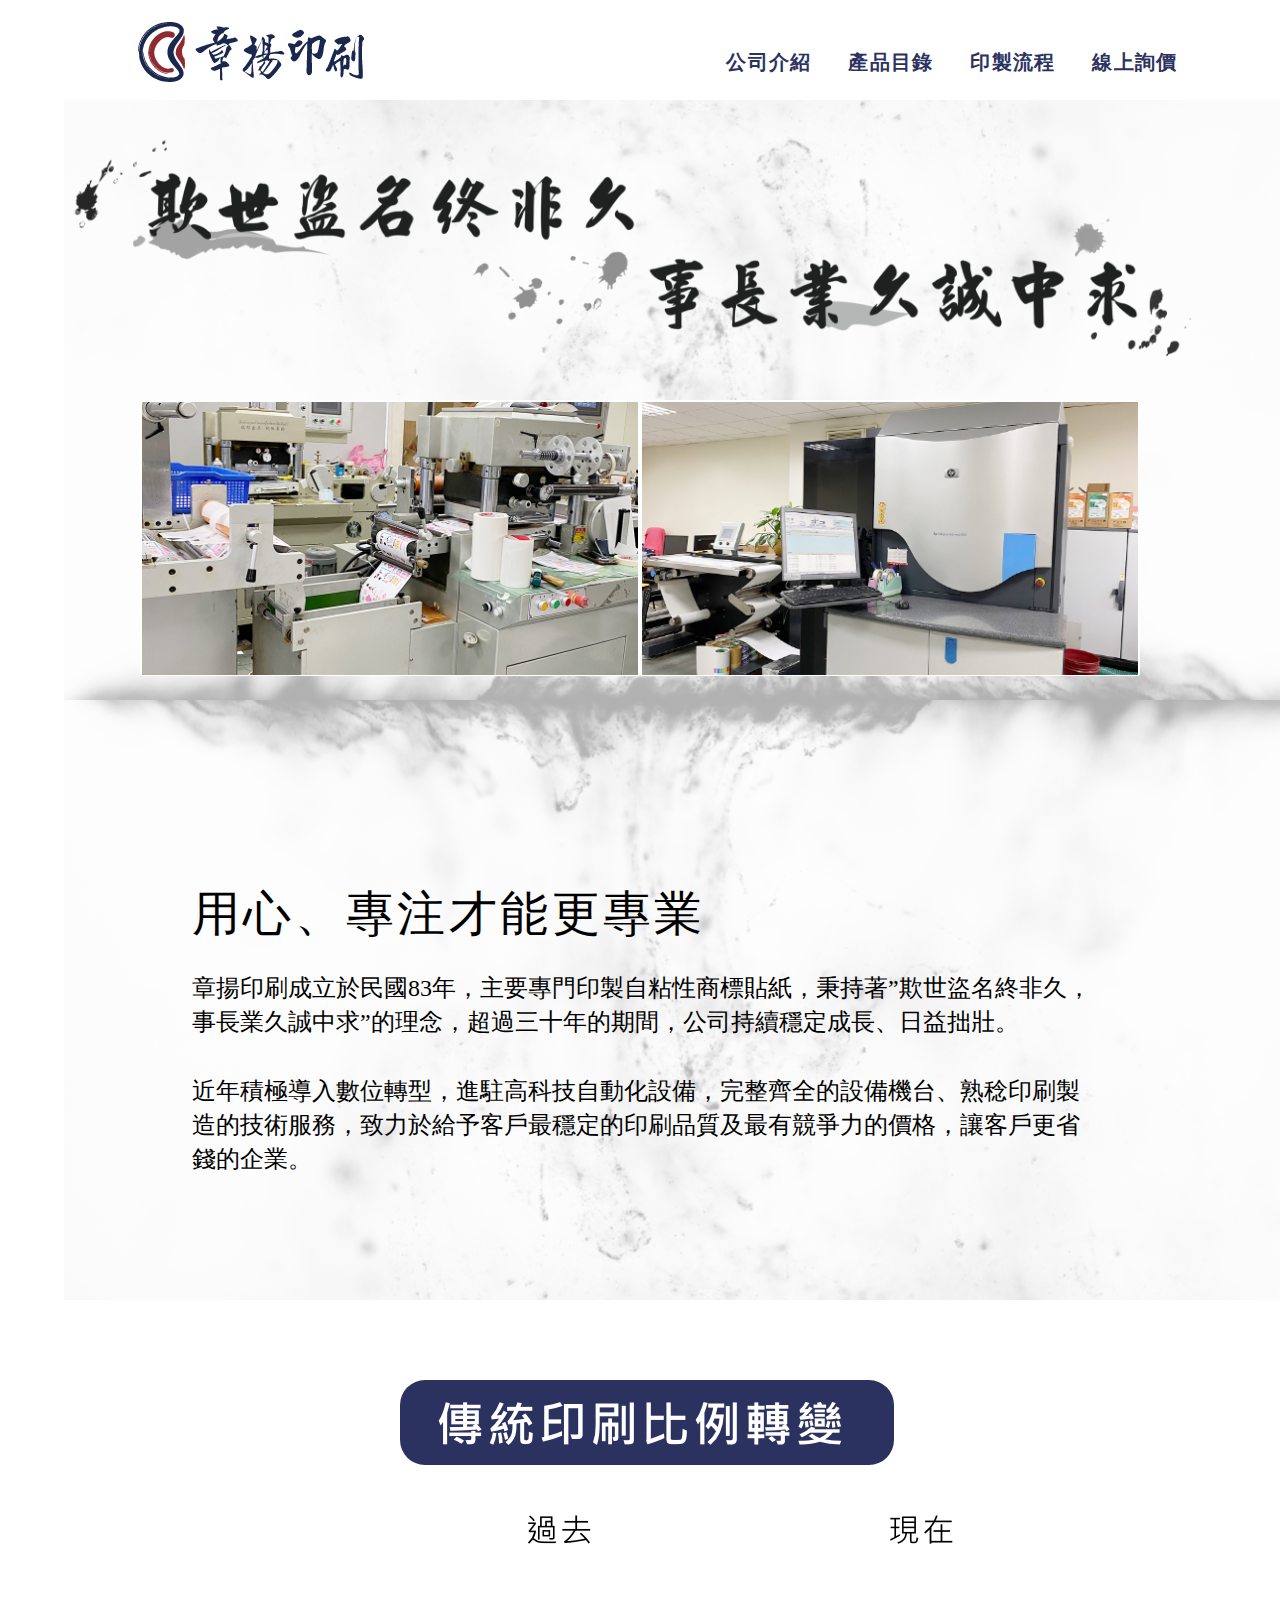
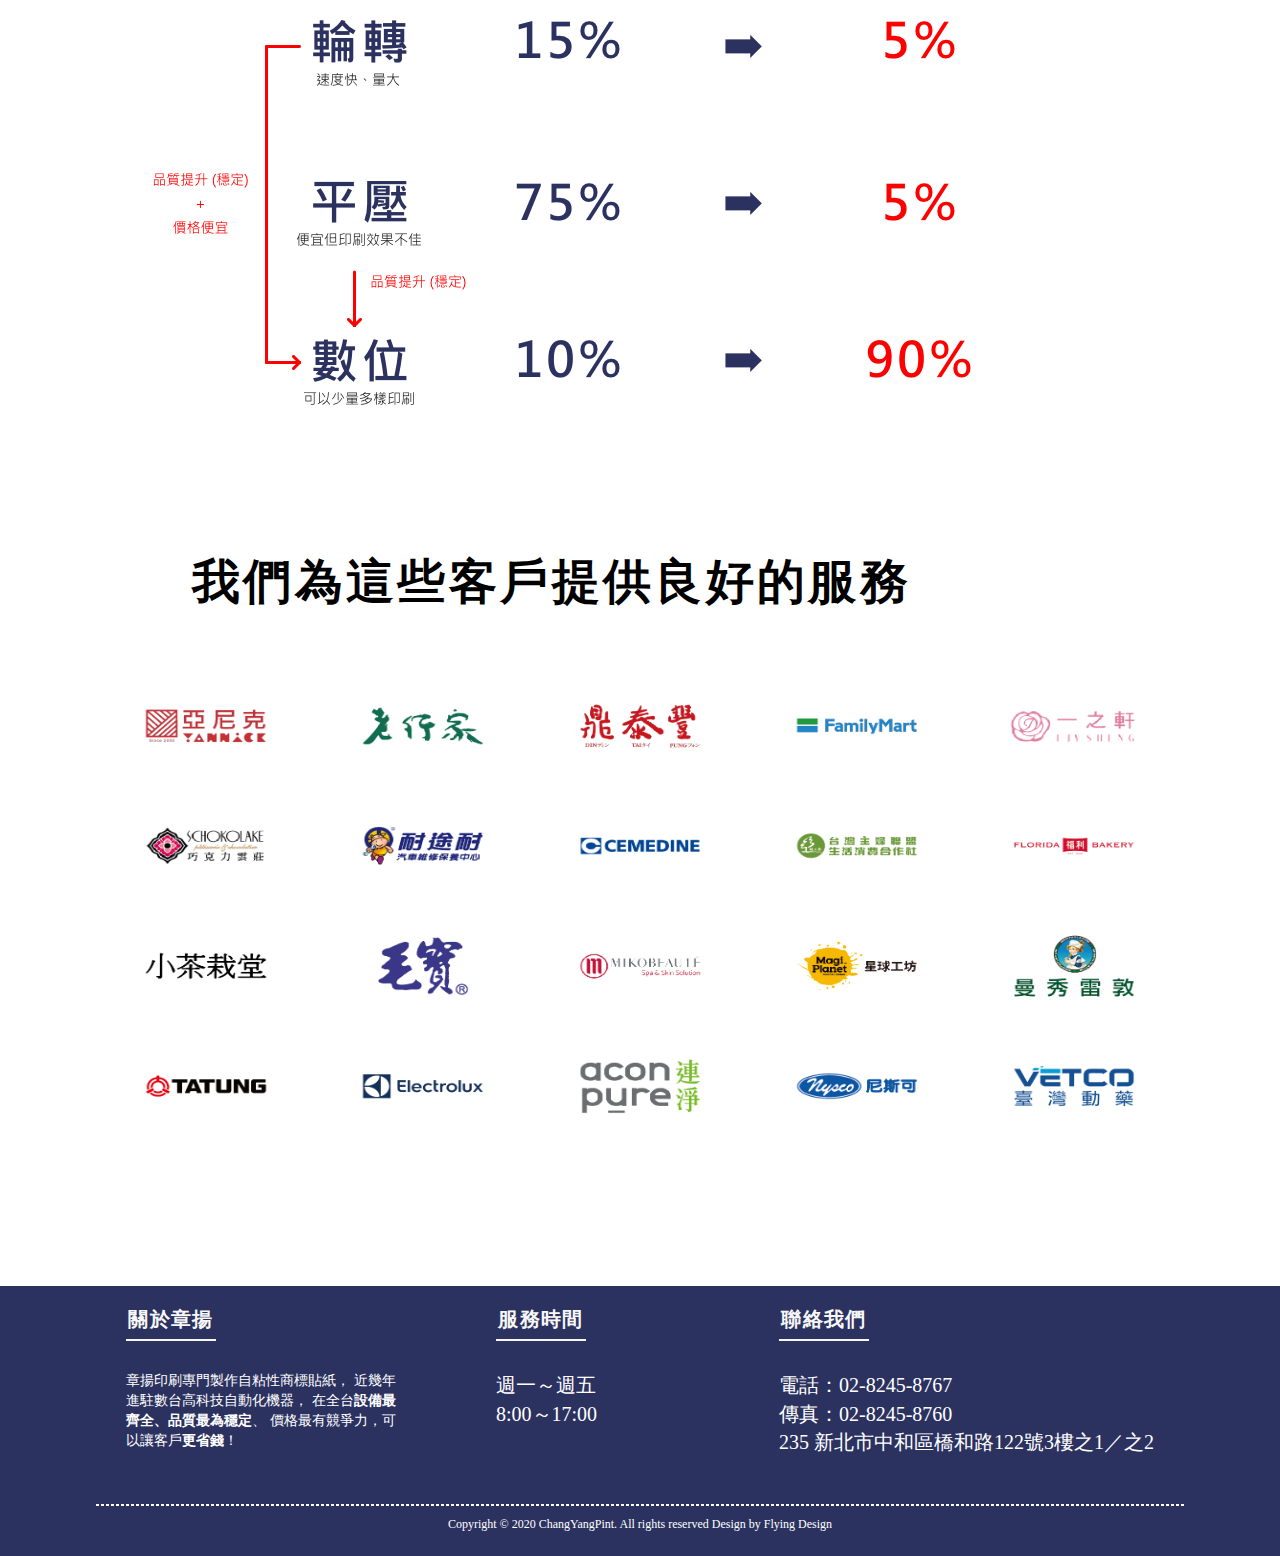
==== commit 0a476acc: "FD-2" ====
--- a/about.html
+++ b/about.html
@@ -32,8 +32,8 @@
     <article class="company-main-content1">
         <div class="company-motto fade-in"><img src="img/about/img_introduction_motto.png"></div>
         <div class="company-content-gallery">
-            <div class="company-content-gallery-img"><img src="img/about/company.jpg"/></div>
-            <div class="company-content-gallery-img"><img src="img/about/company1.jpg"/></div>
+            <div class="company-content-gallery-img"><img src="img/about/company.png"/></div>
+            <div class="company-content-gallery-img"><img src="img/about/company1.png"/></div>
         </div>
     </article>
     <article class="company-main-content2">
@@ -112,17 +112,17 @@
         position: relative;
         display: flow-root;
         margin: auto;
-        height: 800px;
+        height: 600px;
     }
 
     .company-main-content1::after {
         content: '';
-        background: url('img/about/bg_1_introduction.png') 0% 0% no-repeat padding-box;
-        background-size: cover;
+        background: url('img/about/bg_2_introduction.png') 0% 0% no-repeat padding-box;
+        /*background-size: cover;*/
         position: absolute;
         top: 0px;
         right: 0px;
-        left: 0px;
+        left: 5%;
         bottom: 0px;
         opacity: 0.3;
         z-index: -1;
@@ -132,18 +132,17 @@
         position: relative;
         display: block;
         margin: auto;
-        padding-top: 100px;
-        height: 800px;
+        height: 600px;
     }
 
     .company-main-content2::after {
         content: '';
-        background: url('img/about/bg_2_introduction.png') 0% 0% no-repeat padding-box;
-        background-size: cover;
+        background: url('img/about/bg_1_introduction.png') 0% 0% no-repeat padding-box;
+        /*background-size: cover;*/
         position: absolute;
         top: 0px;
         right: 0px;
-        left: 0px;
+        left: 5%;
         bottom: 0px;
         opacity: 0.3;
         z-index: -1;
@@ -168,13 +167,15 @@
     .company-content-gallery-img, .company-content-gallery img {
         display: flex;
         width: 500px;
-        height: 350px;
+        height: 275px;
         border: 1px solid var(--unnamed-color-ffffff);
         background: #EBEBEB 0% 0% no-repeat padding-box;
         border: 1px solid #FFFFFF;
     }
 
     .company-content-headline {
+        display: inline-block;
+        padding-top: 180px;
         margin: auto auto auto 15%;
         width: 678px;
         height: 66px;
@@ -187,6 +188,7 @@
     }
 
     .company-content-history {
+        display: inline-block;
         margin: 35px auto auto 15%;
         width: 904px;
         height: 338px;
@@ -206,7 +208,7 @@
         font: Bold var(--unnamed-font-size-48)/var(--unnamed-line-spacing-64) var(--unnamed-font-family-microsoft-jhenghei);
         font-size: 48px;
         letter-spacing: var(--unnamed-character-spacing-3-36);
-        color: var(--unnamed-color-000000);
+        color: #2C3260;
         text-align: left;
         letter-spacing: 3.36px;
         color: #000000;
--- a/css/root.css
+++ b/css/root.css
@@ -8,11 +8,15 @@
     --unnamed-color-6f6f6f: #6F6F6F;
     --unnamed-color-eaeaea: #EAEAEA;
     --unnamed-color-bfbfbf: #BFBFBF;
+    --unnamed-color-2c3260: #2C3260;
 
     /* Font/text values */
     --unnamed-font-family-microsoft-jhenghei: Microsoft JhengHei;
     --unnamed-font-family-helvetica-neue: Helvetica Neue;
     --unnamed-font-style-regular: Regular;
+    --unnamed-font-style-normal: normal;
+    --unnamed-font-weight-normal: normal;
+    --unnamed-font-weight-bold: bold;
     --unnamed-font-style-bold: Bold;
     --unnamed-font-size-16: 16px;
     --unnamed-font-size-20: 20px;
--- a/css/gen_layout.css
+++ b/css/gen_layout.css
@@ -11,16 +11,16 @@
     left: 0px;
     width: 100%;
     height: 100px;
-    background: #222222;
+    background: transparent ;
 }
 
 #nav-logo {
     position: absolute;
     top: 22px;
     left: 138px;
-    width: 210px;
+    width: 226px;
     height: 60px;
-    background: transparent url('../img/logo_changyangprint.svg') 0% 0% no-repeat padding-box;
+    background: transparent url('../img/logo_color.png') 0% 0% no-repeat padding-box;
     float: left;
 }
 
@@ -42,15 +42,14 @@
 }
 
 nav li a {
-    display: block;
+    display: inline-block;
     margin-left: 32px;
     width: 90px;
     height: 32px;
     text-decoration: none;
-    font: Regular var(--unnamed-font-size-20)/var(--unnamed-line-spacing-27) var(--unnamed-font-family-microsoft-jhenghei);
-    font-size: 20px;
-    letter-spacing: var(--unnamed-character-spacing-1-4);
-    color: var(--unnamed-color-ffffff);
+    font: normal normal bold 20px/27px Microsoft JhengHei;
+    letter-spacing: 1.4px;
+    color: #2C3260;
     text-align: center;
 }
 
@@ -65,7 +64,7 @@
 footer {
     width: auto;
     height: 270px;
-    background: #222222 0% 0% no-repeat padding-box;
+    background: #2C3260 0% 0% no-repeat padding-box;
     text-align: center;
 }
 
